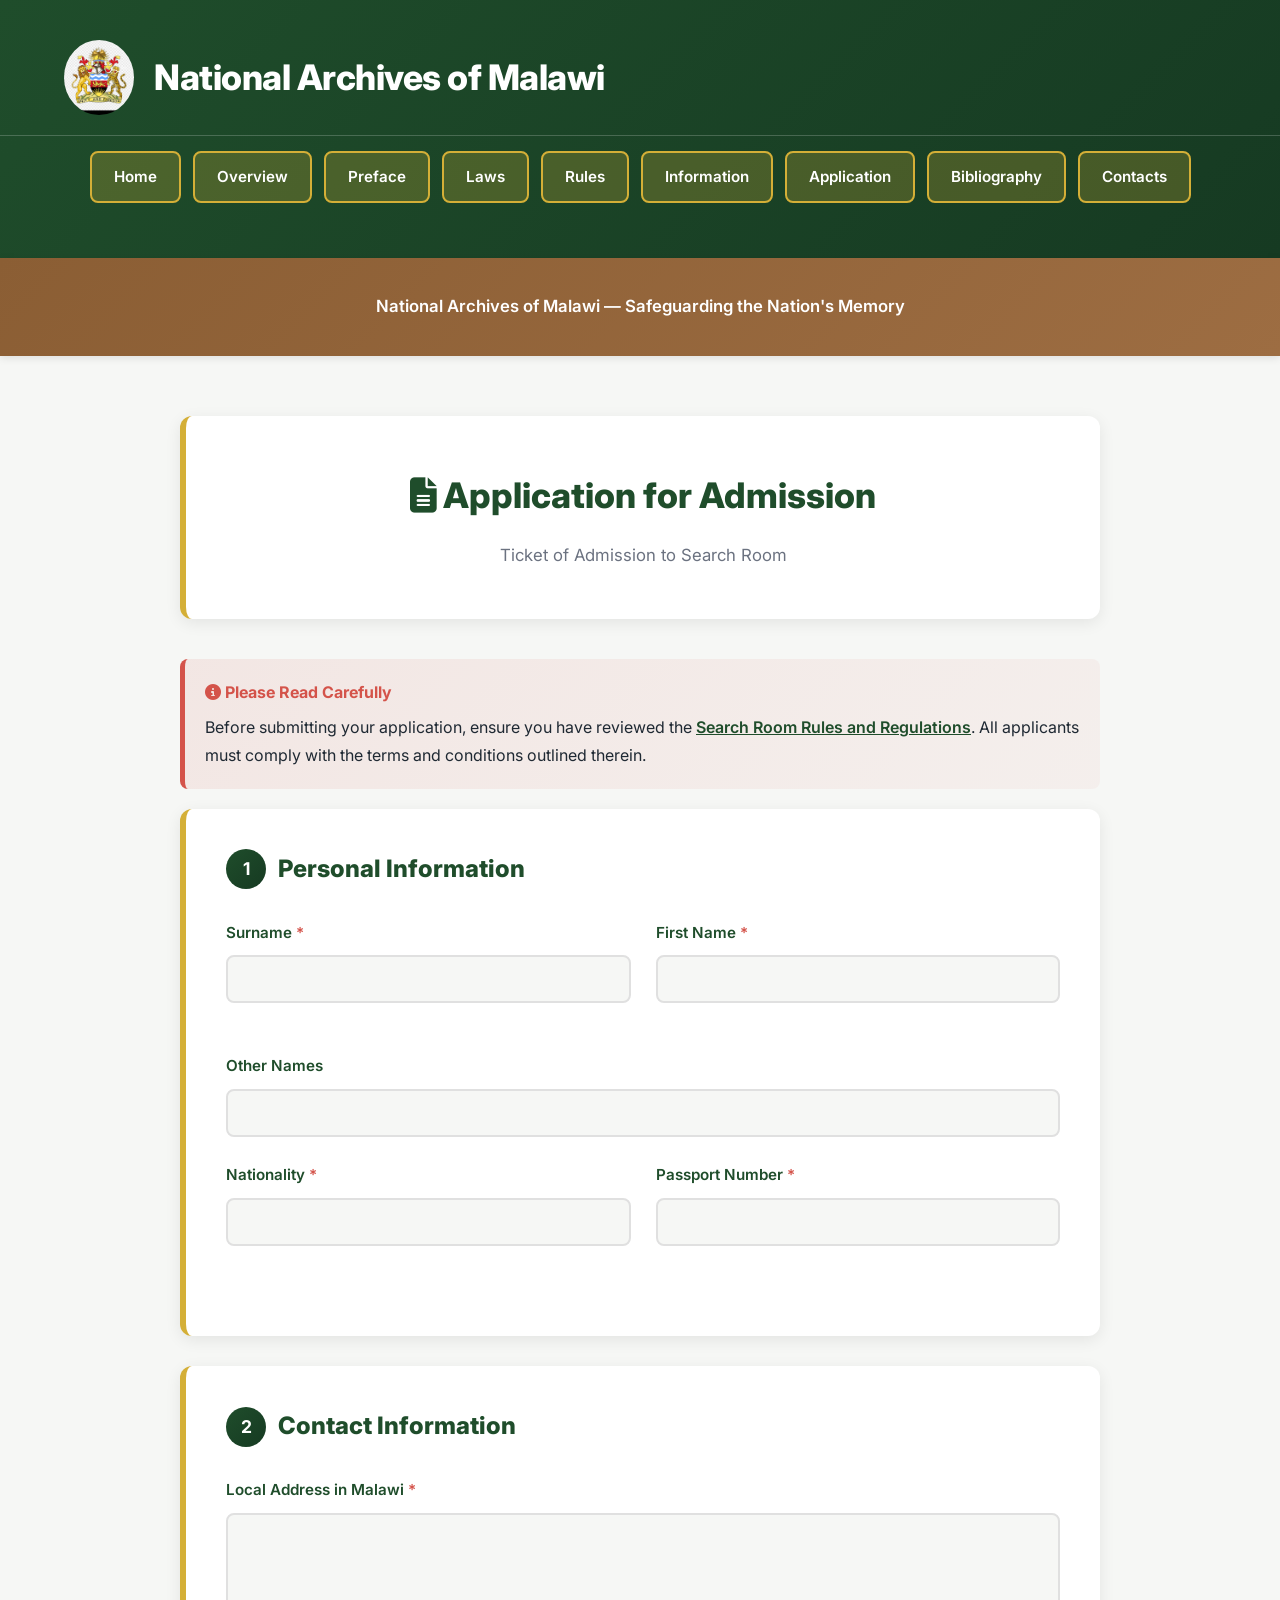
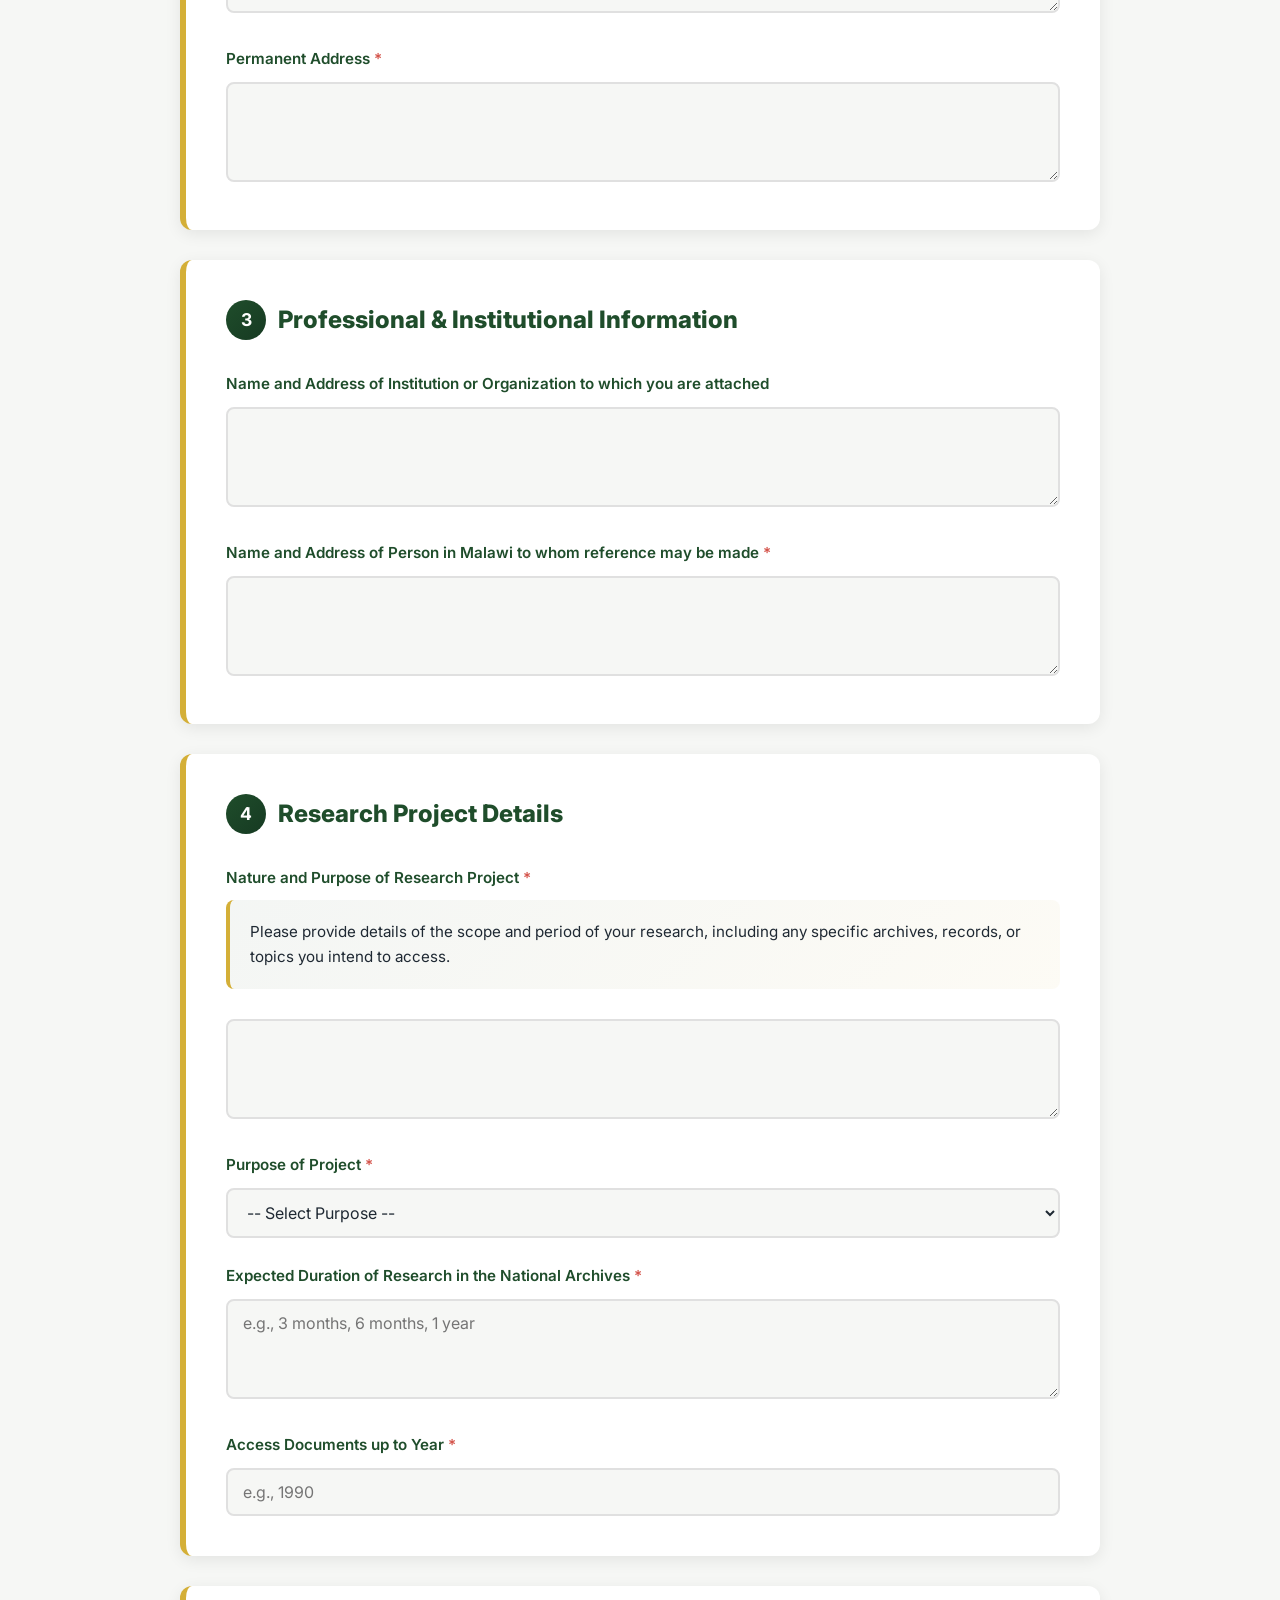
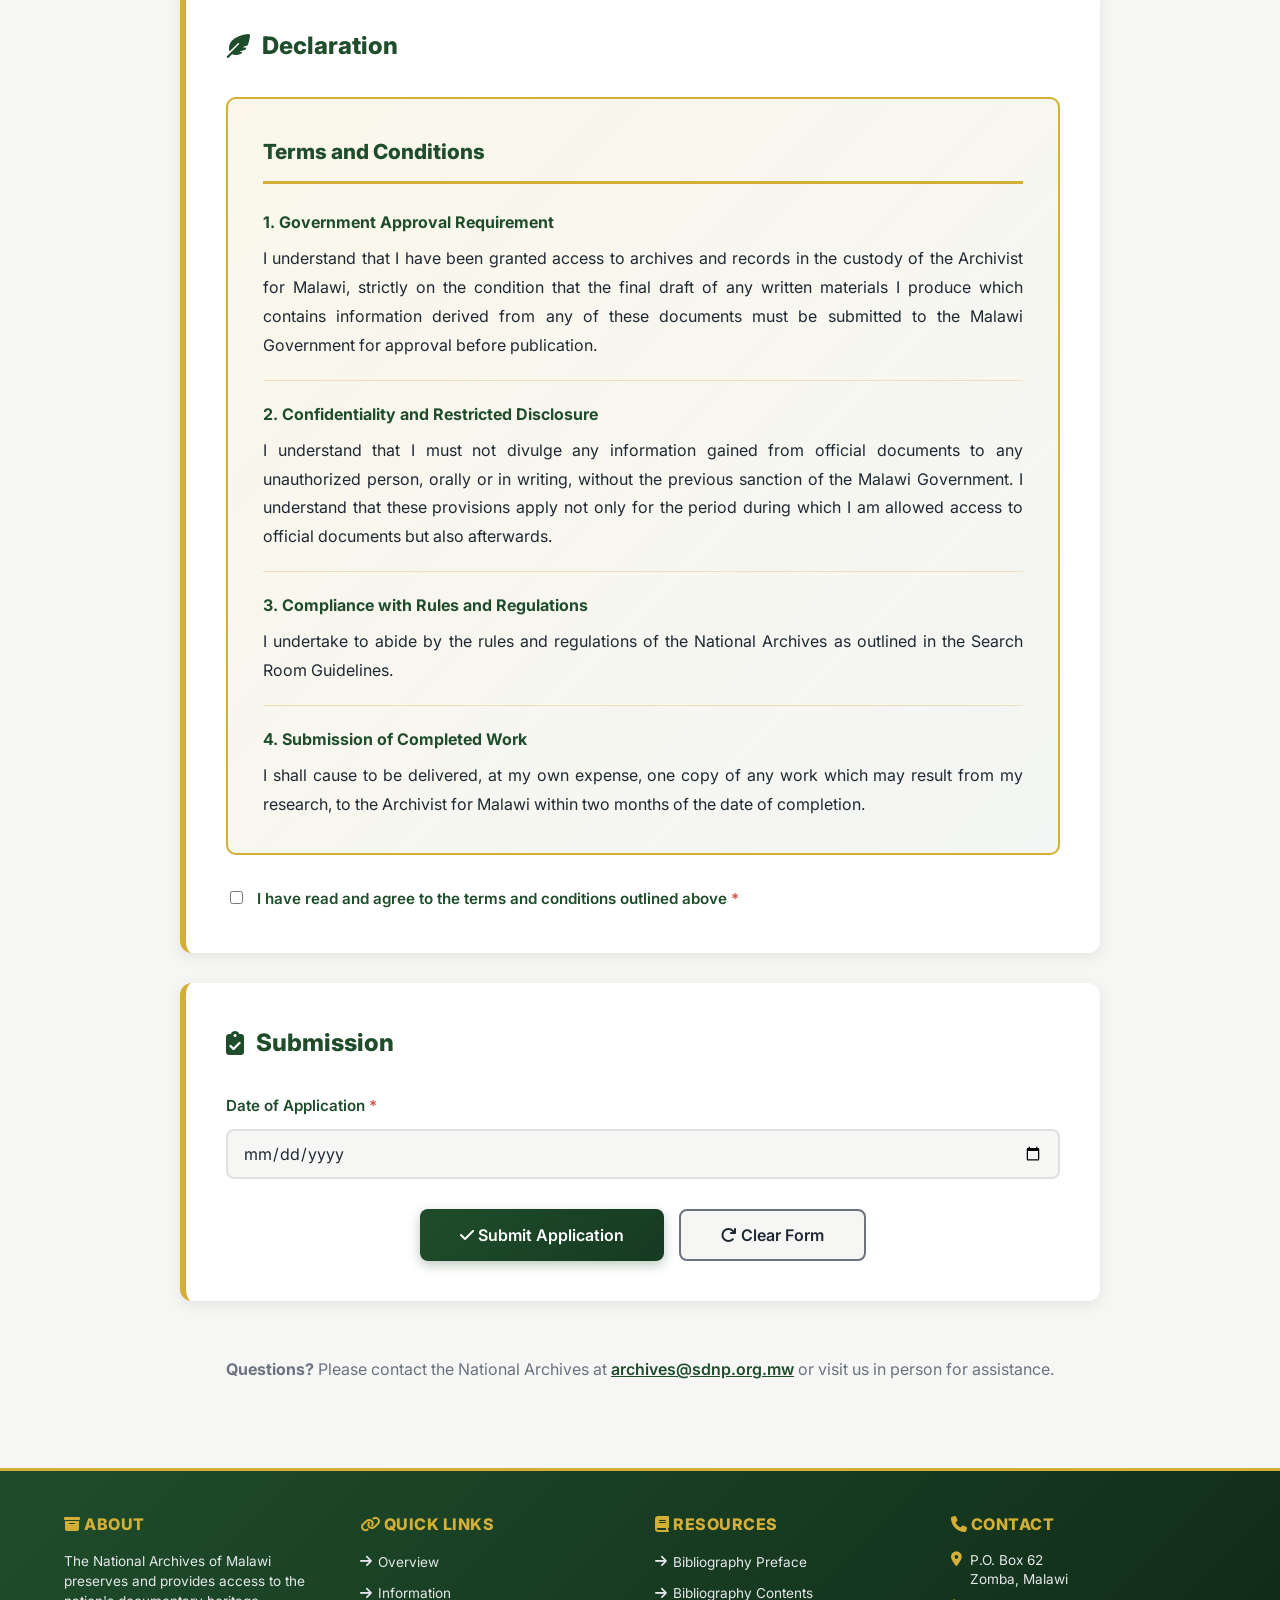
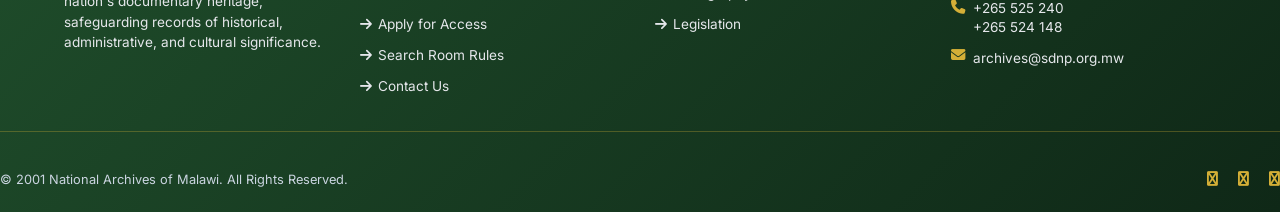
==== application.html @ b971d66d "Initial commit: National Archives redesigned website" ====
<!DOCTYPE html>
<html lang="en">
<head>
  <meta charset="UTF-8" />
  <meta name="viewport" content="width=device-width, initial-scale=1.0" />
  <title>Application for Admission - National Archives of Malawi</title>

  <!-- Google Font -->
  <link href="https://fonts.googleapis.com/css2?family=Inter:wght@300;400;500;600;700;800&display=swap" rel="stylesheet">

  <!-- Icons -->
  <link href="https://cdnjs.cloudflare.com/ajax/libs/font-awesome/6.5.1/css/all.min.css" rel="stylesheet">

  <!-- Global CSS -->
  <link rel="stylesheet" href="archives-styles.css">
  <style>
    /* Application Form Styles */
    .application-container {
      max-width:1000px;
      margin:60px auto;
      padding:0 40px;
    }

    .form-header {
      background:var(--white);
      padding:50px;
      margin-bottom:40px;
      border-radius:12px;
      box-shadow:0 4px 16px rgba(0,0,0,0.08);
      border-left:6px solid var(--accent);
      text-align:center;
    }

    .form-header h2 {
      color:var(--primary);
      font-size:2.2rem;
      margin:0 0 15px 0;
      font-weight:800;
    }

    .form-header p {
      color:var(--muted);
      font-size:1.05rem;
      margin:0;
    }

    .form-section {
      background:var(--white);
      padding:40px;
      margin-bottom:30px;
      border-radius:12px;
      box-shadow:0 4px 16px rgba(0,0,0,0.08);
      border-left:6px solid var(--accent);
    }

    .form-section h3 {
      color:var(--primary);
      font-size:1.5rem;
      margin-top:0;
      margin-bottom:30px;
      font-weight:800;
      display:flex;
      align-items:center;
      gap:12px;
    }

    .form-group {
      margin-bottom:25px;
    }

    .form-group:last-child {
      margin-bottom:0;
    }

    .form-row {
      display:grid;
      grid-template-columns:1fr 1fr;
      gap:25px;
      margin-bottom:25px;
    }

    .form-row.full {
      grid-template-columns:1fr;
    }

    label {
      display:block;
      color:var(--primary);
      font-weight:600;
      margin-bottom:10px;
      font-size:0.95rem;
    }

    input[type="text"],
    input[type="email"],
    input[type="date"],
    textarea,
    select {
      width:100%;
      padding:12px 15px;
      border:2px solid #e0e0e0;
      border-radius:8px;
      font-family:inherit;
      font-size:1rem;
      color:var(--dark);
      background:var(--light);
      transition:all 0.3s ease;
      box-sizing:border-box;
    }

    input[type="text"]:focus,
    input[type="email"]:focus,
    input[type="date"]:focus,
    textarea:focus,
    select:focus {
      outline:none;
      border-color:var(--accent);
      background:var(--white);
      box-shadow:0 0 0 3px rgba(212,175,55,0.1);
    }

    textarea {
      resize:vertical;
      min-height:100px;
    }

    .form-instructions {
      background:linear-gradient(135deg,rgba(31,77,43,0.05),rgba(212,175,55,0.05));
      padding:20px;
      border-left:4px solid var(--accent);
      border-radius:8px;
      color:var(--dark);
      font-size:0.95rem;
      line-height:1.6;
      margin-bottom:30px;
    }

    .section-number {
      display:inline-flex;
      align-items:center;
      justify-content:center;
      background:linear-gradient(135deg,var(--primary),#163a22);
      color:var(--white);
      width:40px;
      height:40px;
      border-radius:50%;
      font-weight:700;
      font-size:1.1rem;
      flex-shrink:0;
    }

    .section-title-wrapper {
      display:flex;
      align-items:center;
      gap:15px;
    }

    .declaration-section {
      background:linear-gradient(135deg,rgba(212,175,55,0.1),rgba(31,77,43,0.05));
      border:2px solid var(--accent);
      padding:35px;
      border-radius:10px;
      margin:30px 0;
    }

    .declaration-section h4 {
      color:var(--primary);
      font-size:1.3rem;
      margin-top:0;
      margin-bottom:25px;
      font-weight:800;
      border-bottom:3px solid var(--accent);
      padding-bottom:12px;
    }

    .declaration-item {
      margin-bottom:20px;
      padding-bottom:20px;
      border-bottom:1px solid rgba(212,175,55,0.3);
    }

    .declaration-item:last-child {
      margin-bottom:0;
      padding-bottom:0;
      border-bottom:none;
    }

    .declaration-item strong {
      color:var(--primary);
      display:block;
      margin-bottom:8px;
    }

    .declaration-item p {
      color:var(--dark);
      line-height:1.8;
      margin:0;
      text-align:justify;
    }

    .form-buttons {
      display:flex;
      gap:15px;
      justify-content:center;
      margin-top:30px;
    }

    button[type="submit"],
    button[type="reset"] {
      padding:14px 40px;
      font-size:1rem;
      font-weight:600;
      border:none;
      border-radius:8px;
      cursor:pointer;
      transition:all 0.3s ease;
      font-family:inherit;
    }

    button[type="submit"] {
      background:linear-gradient(135deg,var(--primary),#163a22);
      color:var(--white);
      box-shadow:0 4px 12px rgba(31,77,43,0.3);
    }

    button[type="submit"]:hover {
      transform:translateY(-2px);
      box-shadow:0 6px 20px rgba(31,77,43,0.4);
    }

    button[type="submit"]:active {
      transform:translateY(0);
    }

    button[type="reset"] {
      background:var(--light);
      color:var(--dark);
      border:2px solid var(--muted);
    }

    button[type="reset"]:hover {
      background:var(--white);
      border-color:var(--accent);
      color:var(--accent);
    }

    .required {
      color:#d4534a;
      font-weight:600;
    }

    .notice-box {
      background:linear-gradient(135deg,rgba(212,85,74,0.1),rgba(212,85,74,0.05));
      border-left:5px solid #d4534a;
      padding:20px;
      border-radius:8px;
      margin:20px 0;
      color:var(--dark);
    }

    .notice-box strong {
      color:#d4534a;
      display:block;
      margin-bottom:8px;
    }

    @media(max-width:768px) {
      .application-container {
        padding:0 20px;
        margin:40px auto;
      }

      .form-section {
        padding:25px;
      }

      .form-header h2 {
        font-size:1.6rem;
      }

      .form-row {
        grid-template-columns:1fr;
        gap:15px;
      }

      .form-buttons {
        flex-direction:column;
      }

      button[type="submit"],
      button[type="reset"] {
        width:100%;
      }

      .declaration-section {
        padding:20px;
      }

      .declaration-item {
        padding-bottom:15px;
      }
    }
  </style>
</head>
<body>

<!-- Top Header -->
<header class="top-header">
  <div class="container header-content">
    <div class="branding">
      <img src="emblem.jpg" alt="Malawi Emblem">
      <div>
        <h1>National Archives of Malawi</h1>
      </div>
    </div>
  </div>
  <!-- Navigation -->
  <nav class="main-nav">
    <div class="container">
      <a href="index.html">Home</a>
      <a href="overview.html">Overview</a>
      <a href="biblio_preface.html">Preface</a>
      <a href="laws.html">Laws</a>
      <a href="search.html">Rules</a>
      <a href="information.html">Information</a>
      <a href="application.html">Application</a>
      <a href="biblio-contents.html">Bibliography</a>
      <a href="staff.html">Contacts</a>
    </div>
  </nav>
</header>

<!-- Announcement Banner -->
<section class="announcement">
  <div class="container">
    <p>National Archives of Malawi — Safeguarding the Nation's Memory</p>
  </div>
</section>

<!-- Application Form Container -->
<div class="application-container">

  <!-- Form Header -->
  <section class="form-header">
    <h2><i class="fas fa-file-alt"></i> Application for Admission</h2>
    <p>Ticket of Admission to Search Room</p>
  </section>

  <div class="notice-box">
    <strong><i class="fas fa-info-circle"></i> Please Read Carefully</strong>
    Before submitting your application, ensure you have reviewed the <a href="search.html" style="color:var(--primary); font-weight:600;">Search Room Rules and Regulations</a>. All applicants must comply with the terms and conditions outlined therein.
  </div>

  <!-- Main Application Form -->
  <form method="POST" action="--WEBBOT-SELF--">

    <!-- Personal Information Section -->
    <section class="form-section">
      <h3>
        <div class="section-number">1</div>
        Personal Information
      </h3>

      <div class="form-row">
        <div class="form-group">
          <label for="surname">Surname <span class="required">*</span></label>
          <input type="text" id="surname" name="surname" required>
        </div>
        <div class="form-group">
          <label for="firstname">First Name <span class="required">*</span></label>
          <input type="text" id="firstname" name="firstname" required>
        </div>
      </div>

      <div class="form-group">
        <label for="othernames">Other Names</label>
        <input type="text" id="othernames" name="othernames">
      </div>

      <div class="form-row">
        <div class="form-group">
          <label for="nationality">Nationality <span class="required">*</span></label>
          <input type="text" id="nationality" name="nationality" required>
        </div>
        <div class="form-group">
          <label for="passport">Passport Number <span class="required">*</span></label>
          <input type="text" id="passport" name="passport" required>
        </div>
      </div>
    </section>

    <!-- Contact Information Section -->
    <section class="form-section">
      <h3>
        <div class="section-number">2</div>
        Contact Information
      </h3>

      <div class="form-group">
        <label for="localaddr">Local Address in Malawi <span class="required">*</span></label>
        <textarea id="localaddr" name="localaddr" required></textarea>
      </div>

      <div class="form-group">
        <label for="permanentaddr">Permanent Address <span class="required">*</span></label>
        <textarea id="permanentaddr" name="permanentaddr" required></textarea>
      </div>
    </section>

    <!-- Professional Information Section -->
    <section class="form-section">
      <h3>
        <div class="section-number">3</div>
        Professional & Institutional Information
      </h3>

      <div class="form-group">
        <label for="institution">Name and Address of Institution or Organization to which you are attached</label>
        <textarea id="institution" name="institution"></textarea>
      </div>

      <div class="form-group">
        <label for="reference">Name and Address of Person in Malawi to whom reference may be made <span class="required">*</span></label>
        <textarea id="reference" name="reference" required></textarea>
      </div>
    </section>

    <!-- Research Information Section -->
    <section class="form-section">
      <h3>
        <div class="section-number">4</div>
        Research Project Details
      </h3>

      <div class="form-group">
        <label for="researchnature">Nature and Purpose of Research Project <span class="required">*</span></label>
        <div class="form-instructions">
          Please provide details of the scope and period of your research, including any specific archives, records, or topics you intend to access.
        </div>
        <textarea id="researchnature" name="researchnature" required></textarea>
      </div>

      <div class="form-group">
        <label for="projectpurpose">Purpose of Project <span class="required">*</span></label>
        <select id="projectpurpose" name="projectpurpose" required>
          <option value="">-- Select Purpose --</option>
          <option value="ma">Master's Thesis (M.A.)</option>
          <option value="phd">Doctoral Thesis (Ph.D.)</option>
          <option value="book">Book</option>
          <option value="article">Article</option>
          <option value="research">Academic Research</option>
          <option value="other">Other</option>
        </select>
      </div>

      <div class="form-group">
        <label for="duration">Expected Duration of Research in the National Archives <span class="required">*</span></label>
        <textarea id="duration" name="duration" placeholder="e.g., 3 months, 6 months, 1 year" required></textarea>
      </div>

      <div class="form-group">
        <label for="expiredate">Access Documents up to Year <span class="required">*</span></label>
        <input type="text" id="expiredate" name="expiredate" placeholder="e.g., 1990" required>
      </div>
    </section>

    <!-- Declaration Section -->
    <section class="form-section">
      <h3><i class="fas fa-feather-alt"></i> Declaration</h3>

      <div class="declaration-section">
        <h4>Terms and Conditions</h4>

        <div class="declaration-item">
          <strong>1. Government Approval Requirement</strong>
          <p>I understand that I have been granted access to archives and records in the custody of the Archivist for Malawi, strictly on the condition that the final draft of any written materials I produce which contains information derived from any of these documents must be submitted to the Malawi Government for approval before publication.</p>
        </div>

        <div class="declaration-item">
          <strong>2. Confidentiality and Restricted Disclosure</strong>
          <p>I understand that I must not divulge any information gained from official documents to any unauthorized person, orally or in writing, without the previous sanction of the Malawi Government. I understand that these provisions apply not only for the period during which I am allowed access to official documents but also afterwards.</p>
        </div>

        <div class="declaration-item">
          <strong>3. Compliance with Rules and Regulations</strong>
          <p>I undertake to abide by the rules and regulations of the National Archives as outlined in the Search Room Guidelines.</p>
        </div>

        <div class="declaration-item">
          <strong>4. Submission of Completed Work</strong>
          <p>I shall cause to be delivered, at my own expense, one copy of any work which may result from my research, to the Archivist for Malawi within two months of the date of completion.</p>
        </div>
      </div>

      <div class="form-group" style="margin-top:30px;">
        <input type="checkbox" id="agree" name="agree" required style="width:auto; margin-right:10px;">
        <label for="agree" style="display:inline; margin:0;">I have read and agree to the terms and conditions outlined above <span class="required">*</span></label>
      </div>
    </section>

    <!-- Submission Section -->
    <section class="form-section">
      <h3><i class="fas fa-clipboard-check"></i> Submission</h3>

      <div class="form-group">
        <label for="date">Date of Application <span class="required">*</span></label>
        <input type="date" id="date" name="date" required>
      </div>

      <div class="form-buttons">
        <button type="submit"><i class="fas fa-check"></i> Submit Application</button>
        <button type="reset"><i class="fas fa-redo"></i> Clear Form</button>
      </div>
    </section>

  </form>

  <!-- Help Text -->
  <div style="background:var(--light); padding:25px; border-radius:10px; margin:30px 0; text-align:center;">
    <p style="color:var(--muted); margin:0;">
      <strong>Questions?</strong> Please contact the National Archives at <a href="mailto:archives@sdnp.org.mw" style="color:var(--primary); font-weight:600;">archives@sdnp.org.mw</a> or visit us in person for assistance.
    </p>
  </div>

</div>

<!-- Footer -->
<footer class="footer">
  <div class="container">
    <div class="footer-section">
      <h3><i class="fas fa-archive"></i> About</h3>
      <p style="color:#e5e7eb; font-size:0.95rem; line-height:1.7;">The National Archives of Malawi preserves and provides access to the nation's documentary heritage, safeguarding records of historical, administrative, and cultural significance.</p>
    </div>

    <div class="footer-section">
      <h3><i class="fas fa-link"></i> Quick Links</h3>
      <ul>
        <li><a href="overview.html"><i class="fas fa-arrow-right"></i> Overview</a></li>
        <li><a href="information.html"><i class="fas fa-arrow-right"></i> Information</a></li>
        <li><a href="application.html"><i class="fas fa-arrow-right"></i> Apply for Access</a></li>
        <li><a href="search.html"><i class="fas fa-arrow-right"></i> Search Room Rules</a></li>
        <li><a href="staff.html"><i class="fas fa-arrow-right"></i> Contact Us</a></li>
      </ul>
    </div>

    <div class="footer-section">
      <h3><i class="fas fa-book"></i> Resources</h3>
      <ul>
        <li><a href="biblio_preface.html"><i class="fas fa-arrow-right"></i> Bibliography Preface</a></li>
        <li><a href="biblio-contents.html"><i class="fas fa-arrow-right"></i> Bibliography Contents</a></li>
        <li><a href="laws.html"><i class="fas fa-arrow-right"></i> Legislation</a></li>
      </ul>
    </div>

    <div class="footer-section">
      <h3><i class="fas fa-phone"></i> Contact</h3>
      <div class="footer-contact-item">
        <i class="fas fa-map-marker-alt"></i>
        <span>P.O. Box 62<br>Zomba, Malawi</span>
      </div>
      <div class="footer-contact-item">
        <i class="fas fa-phone"></i>
        <span>+265 525 240<br>+265 524 148</span>
      </div>
      <div class="footer-contact-item">
        <i class="fas fa-envelope"></i>
        <a href="mailto:archives@sdnp.org.mw">archives@sdnp.org.mw</a>
      </div>
    </div>
  </div>

  <div class="footer-divider"></div>

  <div class="footer-bottom">
    <p style="margin:0;">© 2001 National Archives of Malawi. All Rights Reserved.</p>
    <div style="display:flex; gap:20px;">
      <a href="#"><i class="fas fa-facebook"></i></a>
      <a href="#"><i class="fas fa-twitter"></i></a>
      <a href="#"><i class="fas fa-linkedin"></i></a>
    </div>
  </div>
</footer>

</body>
</html>
---- archives-styles.css ----
/* =====================================================
   NATIONAL ARCHIVES OF MALAWI – GLOBAL STYLESHEET
   Design-only redesign (no content removed)
===================================================== */

:root{
  --primary:#1f4d2b;      /* Heritage green */
  --secondary:#8b5e34;    /* Archival brown */
  --accent:#d4af37;       /* Gold accent */
  --light:#f6f7f5;
  --dark:#1f2933;
  --muted:#6b7280;
  --white:#ffffff;
}

*{
  box-sizing:border-box;
}

body{
  margin:0;
  font-family:'Inter',sans-serif;
  color:var(--dark);
  background:var(--light);
  line-height:1.7;
}

.container{
  width:90%;
  max-width:1200px;
  margin:auto;
}

/* ================= HEADER ================= */
.top-header{
  background:linear-gradient(135deg,var(--primary),#163a22);
  color:var(--white);
  padding:40px 0;
  box-shadow:0 4px 12px rgba(0,0,0,0.15);
}

.header-content{
  display:flex;
  justify-content:space-between;
  align-items:flex-start;
  gap:40px;
}

.branding{
  display:flex;
  align-items:center;
  gap:20px;
}

.branding img{
  width:70px;
  border-radius:50%;
}

.branding h1{
  margin:0;
  font-size:2.2rem;
  font-weight:800;
  letter-spacing:-0.5px;
}

.branding p{
  margin:5px 0 0;
  color:#e5e7eb;
}

.contact-box{
  background:var(--white);
  color:var(--dark);
  padding:30px;
  border-radius:16px;
  box-shadow:0 20px 40px rgba(0,0,0,0.12);
  max-width:360px;
  border-left:5px solid var(--accent);
}

.contact-box h3{
  margin-top:0;
  color:var(--primary);
}

.contact-box a{
  color:var(--primary);
  text-decoration:none;
}

.contact-person{
  margin-top:15px;
  font-size:0.95rem;
}

/* ================= NAVIGATION ================= */
.main-nav{
  background:transparent;
  box-shadow:none;
  border-top:1px solid rgba(255,255,255,0.2);
  margin-top:20px;
  padding:15px 0;
}

.main-nav .container{
  display:flex;
  flex-wrap:wrap;
  justify-content:center;
  gap:12px;
}

.main-nav a{
  padding:11px 22px;
  text-decoration:none;
  color:var(--white);
  font-weight:600;
  font-size:0.95rem;
  background:rgba(212,175,55,0.25);
  border:2px solid var(--accent);
  border-radius:8px;
  transition:all 0.3s ease;
  display:inline-block;
}

.main-nav a:hover{
  background:var(--accent);
  color:var(--primary);
  transform:translateY(-2px);
  box-shadow:0 6px 16px rgba(212,175,55,0.3);
}

/* ================= ANNOUNCEMENT ================= */
.announcement{
  background:linear-gradient(135deg,var(--secondary),#9d6d42);
  color:var(--white);
  text-align:center;
  padding:18px 0;
  font-weight:600;
  font-size:1.05rem;
  box-shadow:0 2px 8px rgba(0,0,0,0.1);
}

/* ================= CONTENT ================= */
.welcome{
  background:var(--white);
  padding:20px 0;
  text-align:center;
}

.welcome h2{
  color:var(--primary);
  font-size:2.4rem;
  margin-bottom:25px;
  font-weight:800;
}

.welcome p{
  max-width:850px;
  margin:auto;
  color:var(--muted);
  font-size:1.1rem;
  line-height:1.8;
}

/* ================= FOOTER ================= */
.footer{
  background:linear-gradient(135deg,var(--primary),#0f2817);
  color:var(--white);
  padding:40px 0 20px;
  border-top:3px solid var(--accent);
  margin-top:60px;
}

.footer .container{
  display:grid;
  grid-template-columns:repeat(auto-fit,minmax(200px,1fr));
  gap:30px;
  margin-bottom:25px;
}

.footer-section h3{
  color:var(--accent);
  font-size:1rem;
  font-weight:800;
  margin-top:0;
  margin-bottom:12px;
  text-transform:uppercase;
  letter-spacing:0.5px;
}

.footer-section ul{
  list-style:none;
  padding:0;
  margin:0;
}

.footer-section li{
  margin-bottom:8px;
}

.footer-section a{
  color:#e5e7eb;
  text-decoration:none;
  transition:color 0.3s ease;
  font-size:0.85rem;
  display:flex;
  align-items:center;
  gap:6px;
}

.footer-section a:hover{
  color:var(--accent);
}

.footer-section p{
  font-size:0.85rem !important;
  line-height:1.5 !important;
  margin:0 !important;
}

.footer-contact-item{
  margin-bottom:10px;
  display:flex;
  align-items:flex-start;
  gap:8px;
  font-size:0.85rem;
}

.footer-contact-item i{
  color:var(--accent);
  margin-top:1px;
  flex-shrink:0;
  font-size:0.9rem;
}

.footer-contact-item span{
  color:#e5e7eb;
  line-height:1.4;
}

.footer-divider{
  border-top:1px solid rgba(212,175,55,0.3);
  margin:20px 0;
}

.footer-bottom{
  display:flex;
  justify-content:space-between;
  align-items:center;
  flex-wrap:wrap;
  gap:15px;
  padding-top:15px;
  color:#cbd5e1;
  font-size:0.8rem;
}

.footer-bottom a{
  color:var(--accent);
  text-decoration:none;
  transition:color 0.3s ease;
  font-size:0.9rem;
}

.footer-bottom a:hover{
  color:var(--white);
}

.footer-bottom div{
  display:flex;
  gap:15px;
}

@media(max-width:768px){
  .footer{
    padding:30px 0 15px;
    margin-top:40px;
  }

  .footer .container{
    grid-template-columns:repeat(2,1fr);
    gap:20px;
    margin-bottom:15px;
  }

  .footer-section h3{
    font-size:0.9rem;
    margin-bottom:8px;
  }

  .footer-section a{
    font-size:0.8rem;
  }

  .footer-bottom{
    flex-direction:column;
    text-align:center;
    padding-top:10px;
  }

  .footer-bottom div{
    justify-content:center;
  }
}

/* ================= RESPONSIVE ================= */
@media(max-width:900px){
  .header-content{
    flex-direction:column;
  }

  .contact-box{
    max-width:100%;
  }
}
/* ================= HERO SECTION ================= */

.hero-section{
  display:flex;
  align-items:stretch;
  padding:40px;
}

.hero-archives{
  width:100%;
  height:500px;
  background:url("images-25.jpeg");
  background-size:cover;
  background-position:center;
  position:relative;
  display:flex;
  align-items:center;
  border-radius:10px;
}

.hero-overlay{
  position:absolute;
  inset:0;
  background:rgba(31,77,43,0.75); /* heritage green overlay */
  border-radius:10px;
}

.hero-content{
  position:relative;
  color:#ffffff;
  width:100%;
  padding:40px;
}

.hero-content h1{
  font-size:3.2rem;
  font-weight:800;
}

.hero-content p{
  font-size:3rem;
  font-weight:700;
  color:#ffffff;
  margin:0;
  line-height:1.3;
}
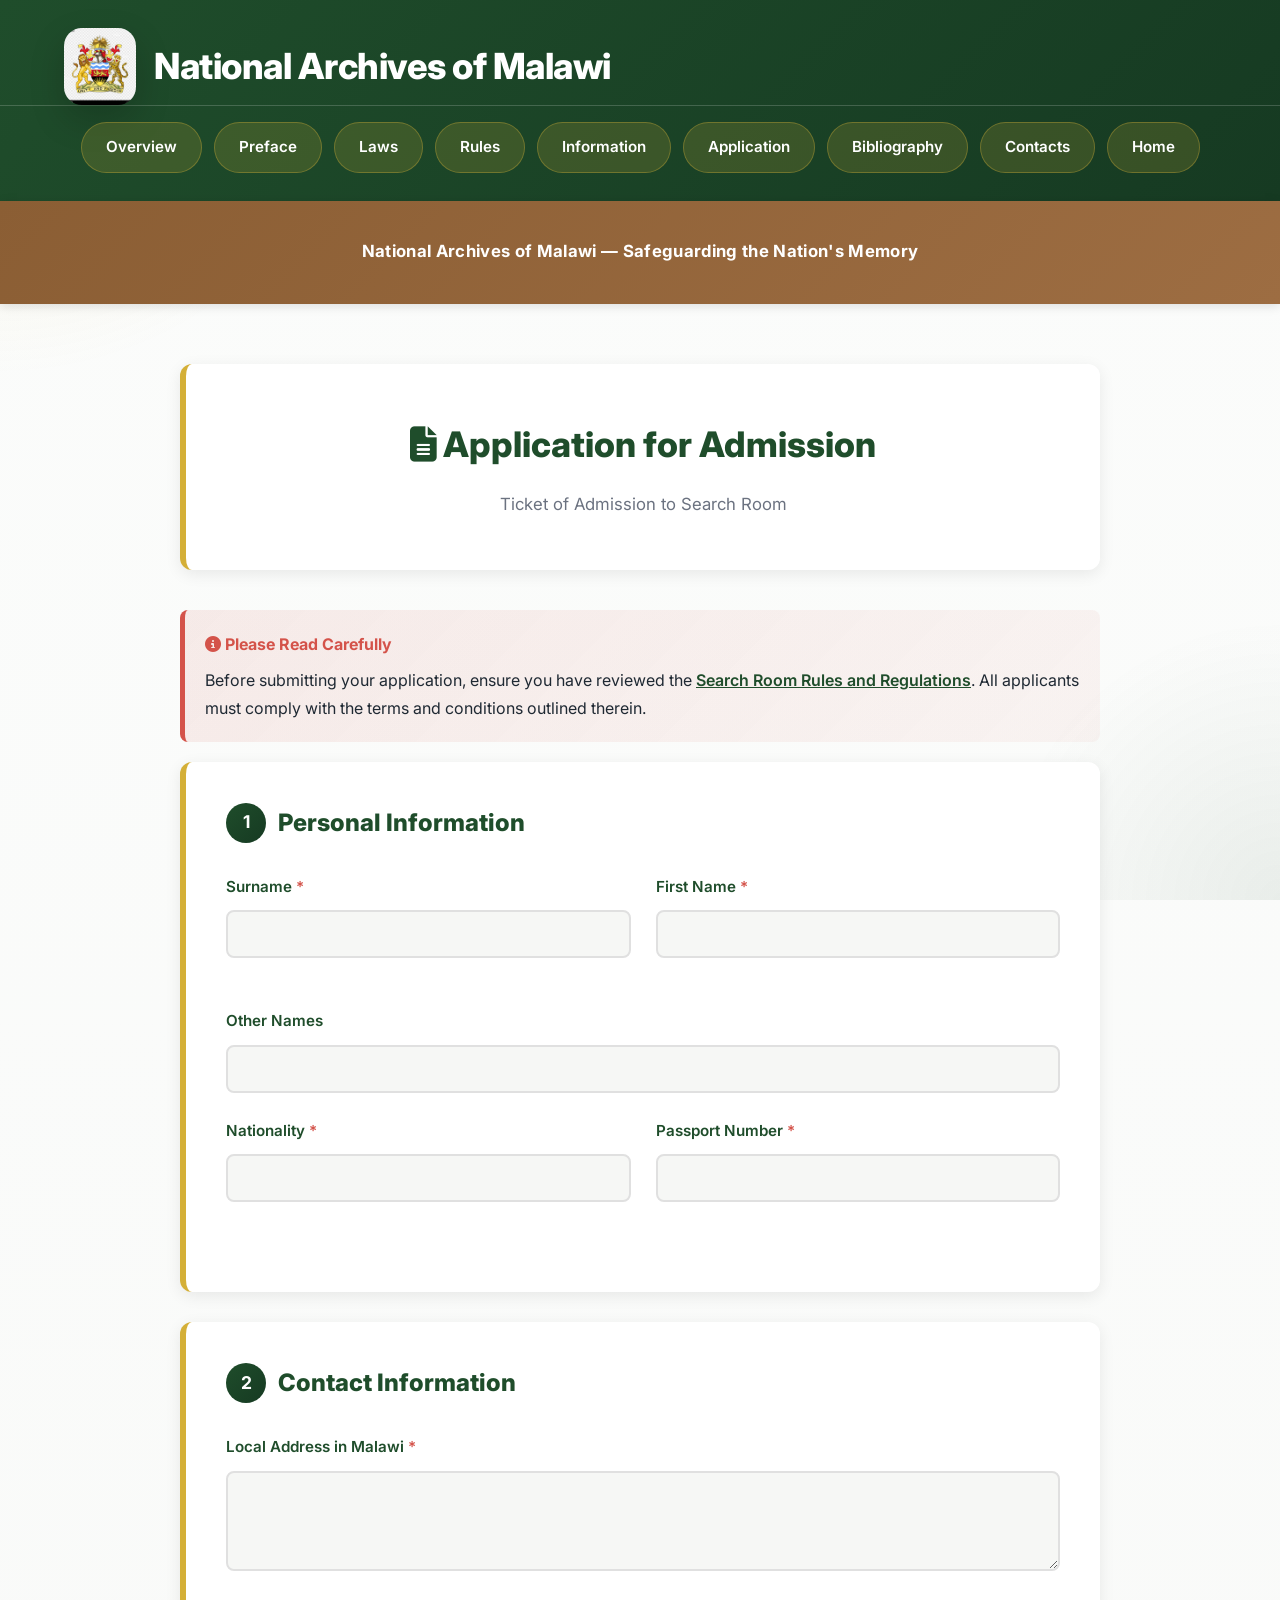
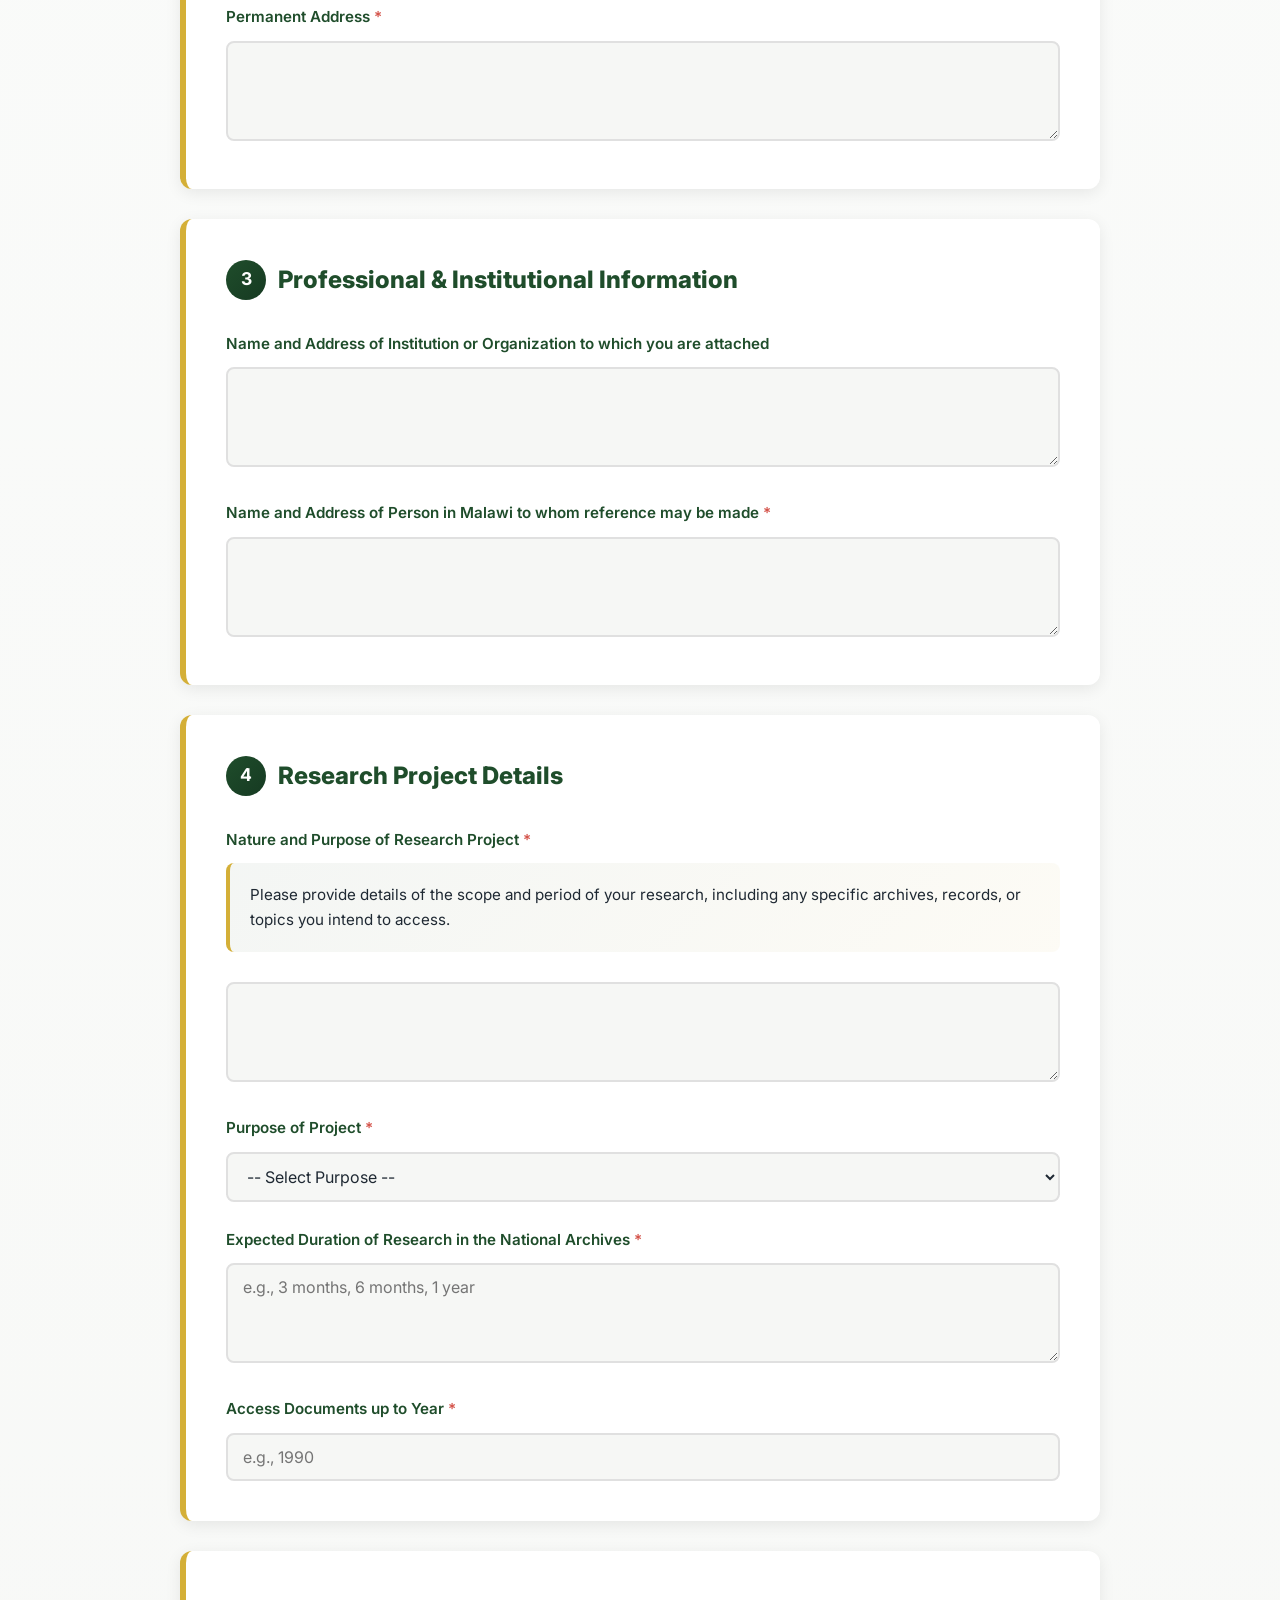
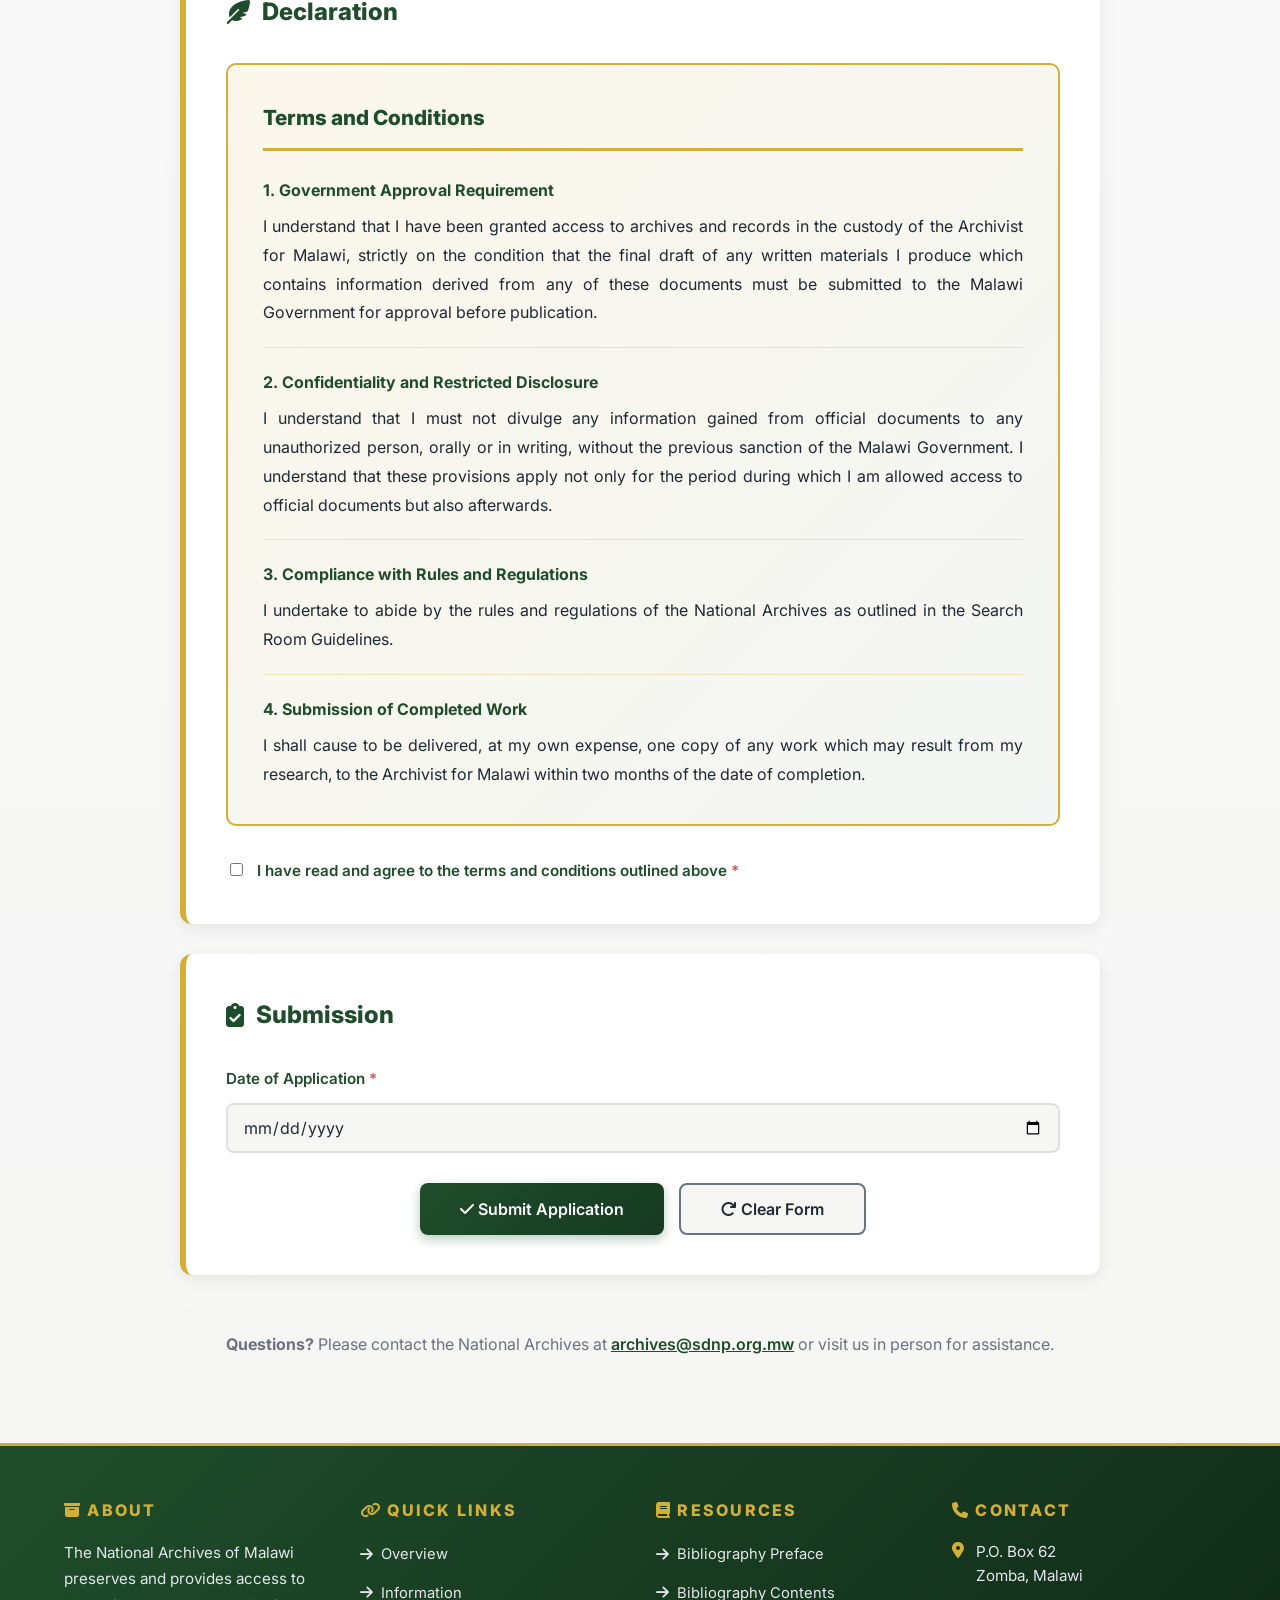
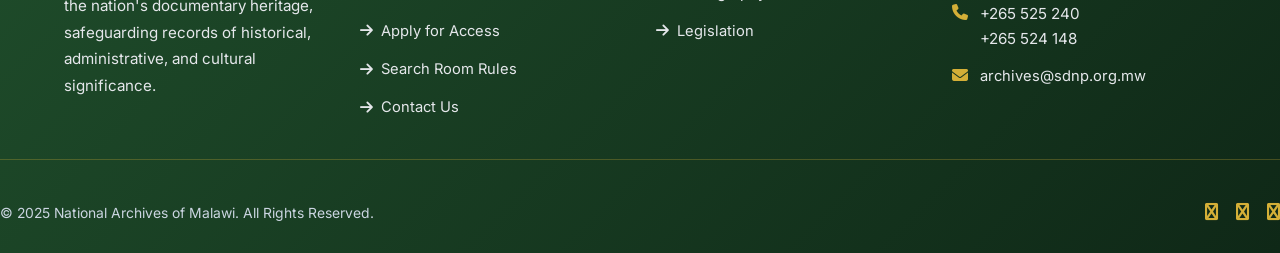
==== commit 56b511c8: "Initial site redesign: modernized homepage, unified navigation/footer, responsive cards" ====
--- a/application.html
+++ b/application.html
@@ -315,19 +315,21 @@
     </div>
   </div>
   <!-- Navigation -->
-  <nav class="main-nav">
-    <div class="container">
-      <a href="index.html">Home</a>
+  <nav class="main-nav" aria-label="Primary navigation">
+    <div class="container nav-list">
       <a href="overview.html">Overview</a>
       <a href="biblio_preface.html">Preface</a>
       <a href="laws.html">Laws</a>
-      <a href="search.html">Rules</a>
+      <a href="rules.html">Rules</a>
       <a href="information.html">Information</a>
       <a href="application.html">Application</a>
       <a href="biblio-contents.html">Bibliography</a>
       <a href="staff.html">Contacts</a>
+      <a href="index.html">Home</a>
     </div>
   </nav>
+<main>
+</header>
 </header>
 
 <!-- Announcement Banner -->
@@ -525,11 +527,12 @@
 </div>
 
 <!-- Footer -->
+</main>
 <footer class="footer">
-  <div class="container">
+  <div class="container footer-grid">
     <div class="footer-section">
       <h3><i class="fas fa-archive"></i> About</h3>
-      <p style="color:#e5e7eb; font-size:0.95rem; line-height:1.7;">The National Archives of Malawi preserves and provides access to the nation's documentary heritage, safeguarding records of historical, administrative, and cultural significance.</p>
+      <p>The National Archives of Malawi preserves and provides access to the nation's documentary heritage, safeguarding records of historical, administrative, and cultural significance.</p>
     </div>
 
     <div class="footer-section">
@@ -572,8 +575,8 @@
   <div class="footer-divider"></div>
 
   <div class="footer-bottom">
-    <p style="margin:0;">© 2001 National Archives of Malawi. All Rights Reserved.</p>
-    <div style="display:flex; gap:20px;">
+    <p>© 2025 National Archives of Malawi. All Rights Reserved.</p>
+    <div class="social-links">
       <a href="#"><i class="fas fa-facebook"></i></a>
       <a href="#"><i class="fas fa-twitter"></i></a>
       <a href="#"><i class="fas fa-linkedin"></i></a>
--- a/archives-styles.css
+++ b/archives-styles.css
@@ -17,93 +17,81 @@
   box-sizing:border-box;
 }
 
+html{
+  scroll-behavior:smooth;
+}
+
 body{
   margin:0;
   font-family:'Inter',sans-serif;
   color:var(--dark);
-  background:var(--light);
-  line-height:1.7;
+  background:linear-gradient(180deg, #fbfcfb 0%, var(--light) 100%);
+  line-height:1.75;
+}
+
+body::before{
+  content:'';
+  position:fixed;
+  inset:0;
+  background:radial-gradient(circle at top left, rgba(212,175,55,0.15), transparent 24%), radial-gradient(circle at bottom right, rgba(31,77,43,0.08), transparent 18%);
+  pointer-events:none;
+  z-index:-1;
 }
 
 .container{
   width:90%;
-  max-width:1200px;
-  margin:auto;
+  max-width:1180px;
+  margin:0 auto;
+}
+
+button,
+a{
+  font-family:inherit;
 }
 
 /* ================= HEADER ================= */
 .top-header{
   background:linear-gradient(135deg,var(--primary),#163a22);
   color:var(--white);
-  padding:40px 0;
-  box-shadow:0 4px 12px rgba(0,0,0,0.15);
+  padding:28px 0 18px;
+  box-shadow:0 6px 22px rgba(0,0,0,0.15);
 }
 
 .header-content{
   display:flex;
   justify-content:space-between;
-  align-items:flex-start;
-  gap:40px;
+  align-items:center;
+  gap:30px;
 }
 
 .branding{
   display:flex;
   align-items:center;
-  gap:20px;
+  gap:18px;
 }
 
 .branding img{
-  width:70px;
-  border-radius:50%;
+  width:72px;
+  min-width:72px;
+  border-radius:18px;
+  object-fit:cover;
+  box-shadow:0 14px 35px rgba(0,0,0,0.18);
 }
 
 .branding h1{
   margin:0;
-  font-size:2.2rem;
+  font-size:2.25rem;
   font-weight:800;
   letter-spacing:-0.5px;
 }
 
-.branding p{
-  margin:5px 0 0;
-  color:#e5e7eb;
-}
-
-.contact-box{
-  background:var(--white);
-  color:var(--dark);
-  padding:30px;
-  border-radius:16px;
-  box-shadow:0 20px 40px rgba(0,0,0,0.12);
-  max-width:360px;
-  border-left:5px solid var(--accent);
-}
-
-.contact-box h3{
-  margin-top:0;
-  color:var(--primary);
-}
-
-.contact-box a{
-  color:var(--primary);
-  text-decoration:none;
-}
-
-.contact-person{
-  margin-top:15px;
-  font-size:0.95rem;
-}
-
-/* ================= NAVIGATION ================= */
 .main-nav{
   background:transparent;
-  box-shadow:none;
-  border-top:1px solid rgba(255,255,255,0.2);
-  margin-top:20px;
-  padding:15px 0;
-}
-
-.main-nav .container{
+  border-top:1px solid rgba(255,255,255,0.18);
+  padding:16px 0 10px;
+}
+
+.nav-list{
   display:flex;
   flex-wrap:wrap;
   justify-content:center;
@@ -111,23 +99,23 @@
 }
 
 .main-nav a{
-  padding:11px 22px;
+  padding:11px 24px;
   text-decoration:none;
   color:var(--white);
   font-weight:600;
   font-size:0.95rem;
-  background:rgba(212,175,55,0.25);
-  border:2px solid var(--accent);
-  border-radius:8px;
-  transition:all 0.3s ease;
-  display:inline-block;
-}
-
-.main-nav a:hover{
+  background:rgba(212,175,55,0.18);
+  border:1px solid rgba(212,175,55,0.35);
+  border-radius:999px;
+  transition:all 0.28s ease;
+}
+
+.main-nav a:hover,
+.main-nav a:focus-visible{
   background:var(--accent);
   color:var(--primary);
-  transform:translateY(-2px);
-  box-shadow:0 6px 16px rgba(212,175,55,0.3);
+  transform:translateY(-1px);
+  box-shadow:0 8px 20px rgba(212,175,55,0.26);
 }
 
 /* ================= ANNOUNCEMENT ================= */
@@ -135,48 +123,126 @@
   background:linear-gradient(135deg,var(--secondary),#9d6d42);
   color:var(--white);
   text-align:center;
-  padding:18px 0;
-  font-weight:600;
+  padding:20px 0;
+  font-weight:700;
   font-size:1.05rem;
-  box-shadow:0 2px 8px rgba(0,0,0,0.1);
-}
-
-/* ================= CONTENT ================= */
-.welcome{
+  letter-spacing:0.02em;
+  box-shadow:0 2px 10px rgba(0,0,0,0.12);
+}
+
+/* ================= HERO SECTION ================= */
+.hero-section{
+  padding:42px 0 10px;
+}
+
+.hero-archives{
+  width:100%;
+  min-height:520px;
+  background:url("images-25.jpeg") center/cover no-repeat;
+  position:relative;
+  border-radius:28px;
+  display:flex;
+  align-items:center;
+  justify-content:center;
+  overflow:hidden;
+  box-shadow:0 24px 60px rgba(0,0,0,0.16);
+}
+
+.hero-overlay{
+  position:absolute;
+  inset:0;
+  background:linear-gradient(180deg, rgba(31,77,43,0.78) 0%, rgba(31,77,43,0.86) 100%);
+}
+
+.hero-content{
+  position:relative;
+  padding:48px 42px;
+  max-width:680px;
+  text-align:center;
+}
+
+.hero-content p{
+  margin:0;
+  color:var(--white);
+  font-size:clamp(2.4rem, 4vw, 3.2rem);
+  font-weight:800;
+  line-height:1.05;
+  letter-spacing:-0.04em;
+}
+
+/* ================= SECTION BLOCKS ================= */
+.section-block{
+  padding:48px 0;
+}
+
+.section-alt{
+  background:rgba(255,255,255,0.92);
+}
+
+.card-block{
+  display:flex;
+  justify-content:flex-start;
+  align-items:stretch;
+}
+
+.content-card{
   background:var(--white);
-  padding:20px 0;
-  text-align:center;
-}
-
-.welcome h2{
+  border-radius:24px;
+  padding:42px 36px;
+  width:100%;
+  max-width:none;
+  box-shadow:0 22px 48px rgba(31,77,43,0.08);
+  border:1px solid rgba(31,77,43,0.08);
+}
+
+.content-card h2{
   color:var(--primary);
   font-size:2.4rem;
-  margin-bottom:25px;
+  margin:0 0 22px;
   font-weight:800;
 }
 
-.welcome p{
-  max-width:850px;
-  margin:auto;
+.content-card p{
+  margin:0;
   color:var(--muted);
-  font-size:1.1rem;
-  line-height:1.8;
+  font-size:1.08rem;
+  line-height:1.9;
+}
+
+.rules-button{
+  display:inline-flex;
+  align-items:center;
+  justify-content:center;
+  margin-top:26px;
+  padding:14px 42px;
+  background:linear-gradient(135deg, var(--primary), #163a22);
+  color:var(--white);
+  text-decoration:none;
+  border-radius:999px;
+  font-weight:700;
+  transition:transform 0.25s ease, box-shadow 0.25s ease, background 0.25s ease;
+}
+
+.rules-button:hover,
+.rules-button:focus-visible{
+  transform:translateY(-2px);
+  box-shadow:0 14px 32px rgba(31,77,43,0.24);
 }
 
 /* ================= FOOTER ================= */
 .footer{
   background:linear-gradient(135deg,var(--primary),#0f2817);
   color:var(--white);
-  padding:40px 0 20px;
+  padding:50px 0 26px;
   border-top:3px solid var(--accent);
-  margin-top:60px;
-}
-
-.footer .container{
+  margin-top:40px;
+}
+
+.footer-grid{
   display:grid;
-  grid-template-columns:repeat(auto-fit,minmax(200px,1fr));
-  gap:30px;
-  margin-bottom:25px;
+  grid-template-columns:repeat(auto-fit,minmax(220px,1fr));
+  gap:32px;
+  margin-bottom:28px;
 }
 
 .footer-section h3{
@@ -184,9 +250,16 @@
   font-size:1rem;
   font-weight:800;
   margin-top:0;
-  margin-bottom:12px;
+  margin-bottom:16px;
   text-transform:uppercase;
-  letter-spacing:0.5px;
+  letter-spacing:0.14em;
+}
+
+.footer-section p{
+  font-size:0.95rem;
+  line-height:1.75;
+  margin:0;
+  color:#e5e7eb;
 }
 
 .footer-section ul{
@@ -196,52 +269,51 @@
 }
 
 .footer-section li{
-  margin-bottom:8px;
+  margin-bottom:10px;
 }
 
 .footer-section a{
   color:#e5e7eb;
   text-decoration:none;
   transition:color 0.3s ease;
-  font-size:0.85rem;
-  display:flex;
-  align-items:center;
-  gap:6px;
+  font-size:0.92rem;
+  display:inline-flex;
+  align-items:center;
+  gap:8px;
 }
 
 .footer-section a:hover{
   color:var(--accent);
 }
 
-.footer-section p{
-  font-size:0.85rem !important;
-  line-height:1.5 !important;
-  margin:0 !important;
-}
-
 .footer-contact-item{
-  margin-bottom:10px;
+  margin-bottom:14px;
   display:flex;
   align-items:flex-start;
-  gap:8px;
-  font-size:0.85rem;
+  gap:12px;
+  font-size:0.95rem;
 }
 
 .footer-contact-item i{
   color:var(--accent);
-  margin-top:1px;
+  margin-top:2px;
   flex-shrink:0;
-  font-size:0.9rem;
-}
-
-.footer-contact-item span{
+  font-size:1rem;
+}
+
+.footer-contact-item span,
+.footer-contact-item a{
   color:#e5e7eb;
-  line-height:1.4;
+  line-height:1.6;
+}
+
+.footer-contact-item a{
+  text-decoration:none;
 }
 
 .footer-divider{
-  border-top:1px solid rgba(212,175,55,0.3);
-  margin:20px 0;
+  border-top:1px solid rgba(212,175,55,0.28);
+  margin:24px 0;
 }
 
 .footer-bottom{
@@ -249,114 +321,91 @@
   justify-content:space-between;
   align-items:center;
   flex-wrap:wrap;
-  gap:15px;
-  padding-top:15px;
+  gap:14px;
+  padding-top:14px;
   color:#cbd5e1;
-  font-size:0.8rem;
-}
-
-.footer-bottom a{
+  font-size:0.87rem;
+}
+
+.footer-bottom p{
+  margin:0;
+}
+
+.social-links{
+  display:flex;
+  gap:18px;
+}
+
+.social-links a{
   color:var(--accent);
   text-decoration:none;
-  transition:color 0.3s ease;
-  font-size:0.9rem;
-}
-
-.footer-bottom a:hover{
-  color:var(--white);
-}
-
-.footer-bottom div{
-  display:flex;
-  gap:15px;
+  font-size:1.05rem;
+  transition:color 0.3s ease, transform 0.3s ease;
+}
+
+.social-links a:hover{
+  color:var(--white);
+  transform:translateY(-2px);
+}
+
+@media(max-width:1024px){
+  .hero-archives{
+    min-height:420px;
+  }
+
+  .hero-content{
+    padding:38px 32px;
+  }
 }
 
 @media(max-width:768px){
-  .footer{
-    padding:30px 0 15px;
-    margin-top:40px;
-  }
-
-  .footer .container{
-    grid-template-columns:repeat(2,1fr);
-    gap:20px;
-    margin-bottom:15px;
-  }
-
-  .footer-section h3{
-    font-size:0.9rem;
-    margin-bottom:8px;
-  }
-
-  .footer-section a{
-    font-size:0.8rem;
+  .top-header{
+    padding:24px 0 14px;
+  }
+
+  .header-content{
+    flex-direction:column;
+    align-items:flex-start;
+  }
+
+  .nav-list{
+    justify-content:center;
+  }
+
+  .hero-section{
+    padding:32px 0 10px;
+  }
+
+  .content-card{
+    padding:32px 28px;
+  }
+
+  .footer-grid{
+    grid-template-columns:1fr;
   }
 
   .footer-bottom{
     flex-direction:column;
     text-align:center;
-    padding-top:10px;
-  }
-
-  .footer-bottom div{
+  }
+
+  .footer-bottom .social-links{
     justify-content:center;
   }
 }
 
-/* ================= RESPONSIVE ================= */
-@media(max-width:900px){
-  .header-content{
-    flex-direction:column;
-  }
-
-  .contact-box{
-    max-width:100%;
-  }
-}
-/* ================= HERO SECTION ================= */
-
-.hero-section{
-  display:flex;
-  align-items:stretch;
-  padding:40px;
-}
-
-.hero-archives{
-  width:100%;
-  height:500px;
-  background:url("images-25.jpeg");
-  background-size:cover;
-  background-position:center;
-  position:relative;
-  display:flex;
-  align-items:center;
-  border-radius:10px;
-}
-
-.hero-overlay{
-  position:absolute;
-  inset:0;
-  background:rgba(31,77,43,0.75); /* heritage green overlay */
-  border-radius:10px;
-}
-
-.hero-content{
-  position:relative;
-  color:#ffffff;
-  width:100%;
-  padding:40px;
-}
-
-.hero-content h1{
-  font-size:3.2rem;
-  font-weight:800;
-}
-
-.hero-content p{
-  font-size:3rem;
-  font-weight:700;
-  color:#ffffff;
-  margin:0;
-  line-height:1.3;
-}
-
+@media(max-width:540px){
+  .main-nav a{
+    padding:10px 18px;
+    font-size:0.84rem;
+  }
+
+  .hero-content p{
+    font-size:2.1rem;
+  }
+
+  .content-card h2{
+    font-size:2rem;
+  }
+}
+
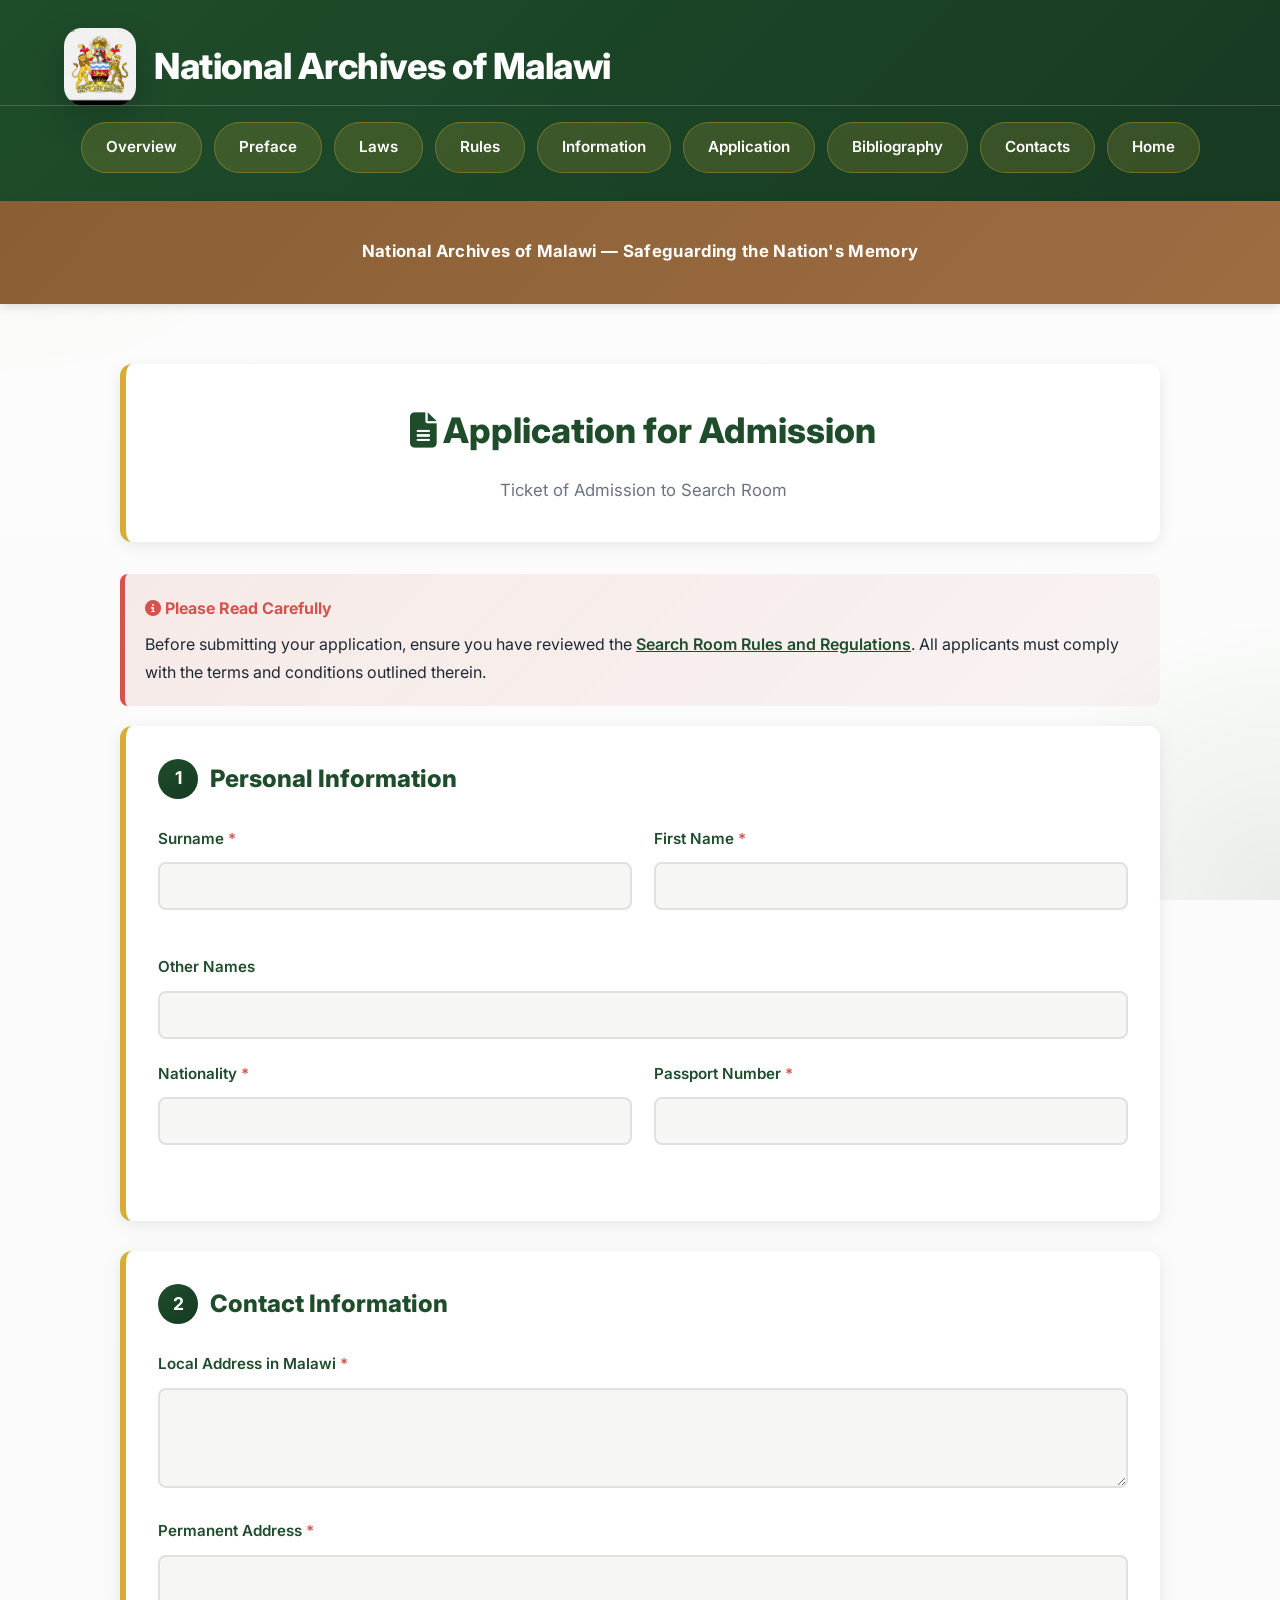
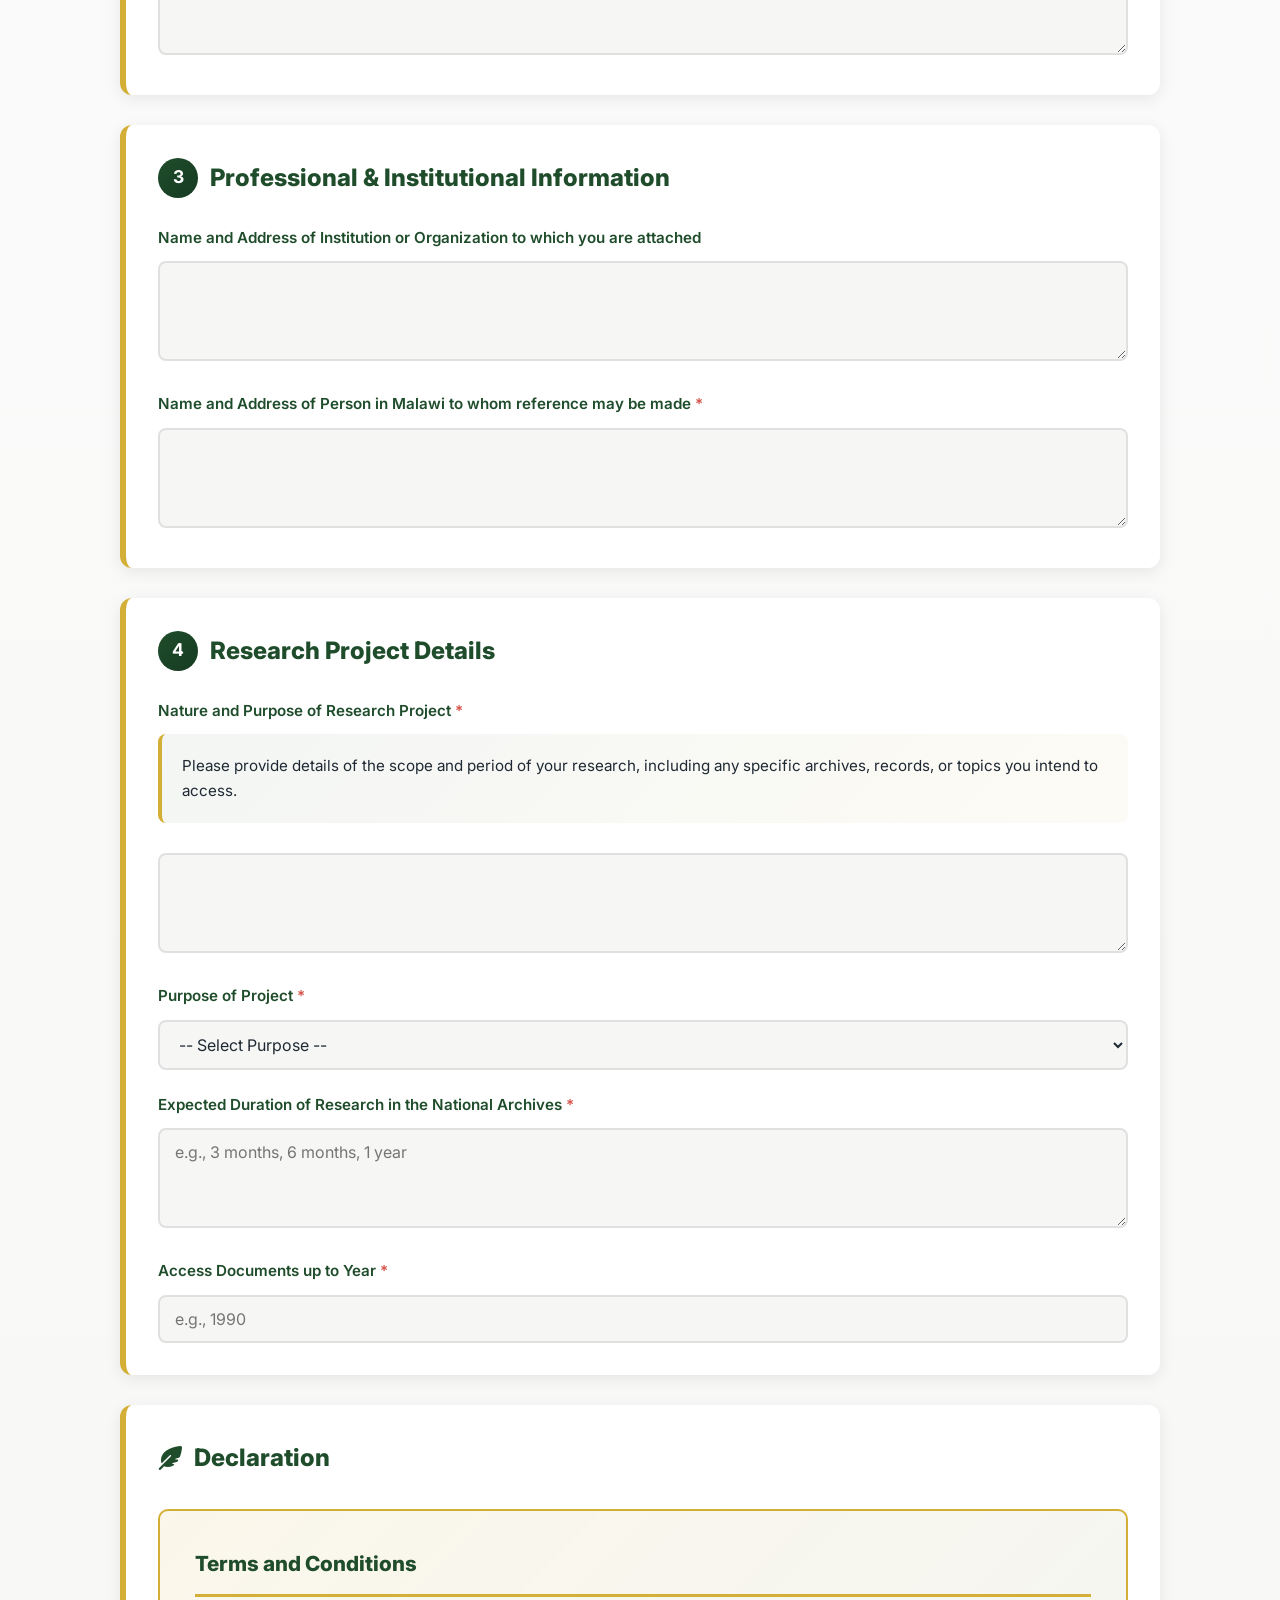
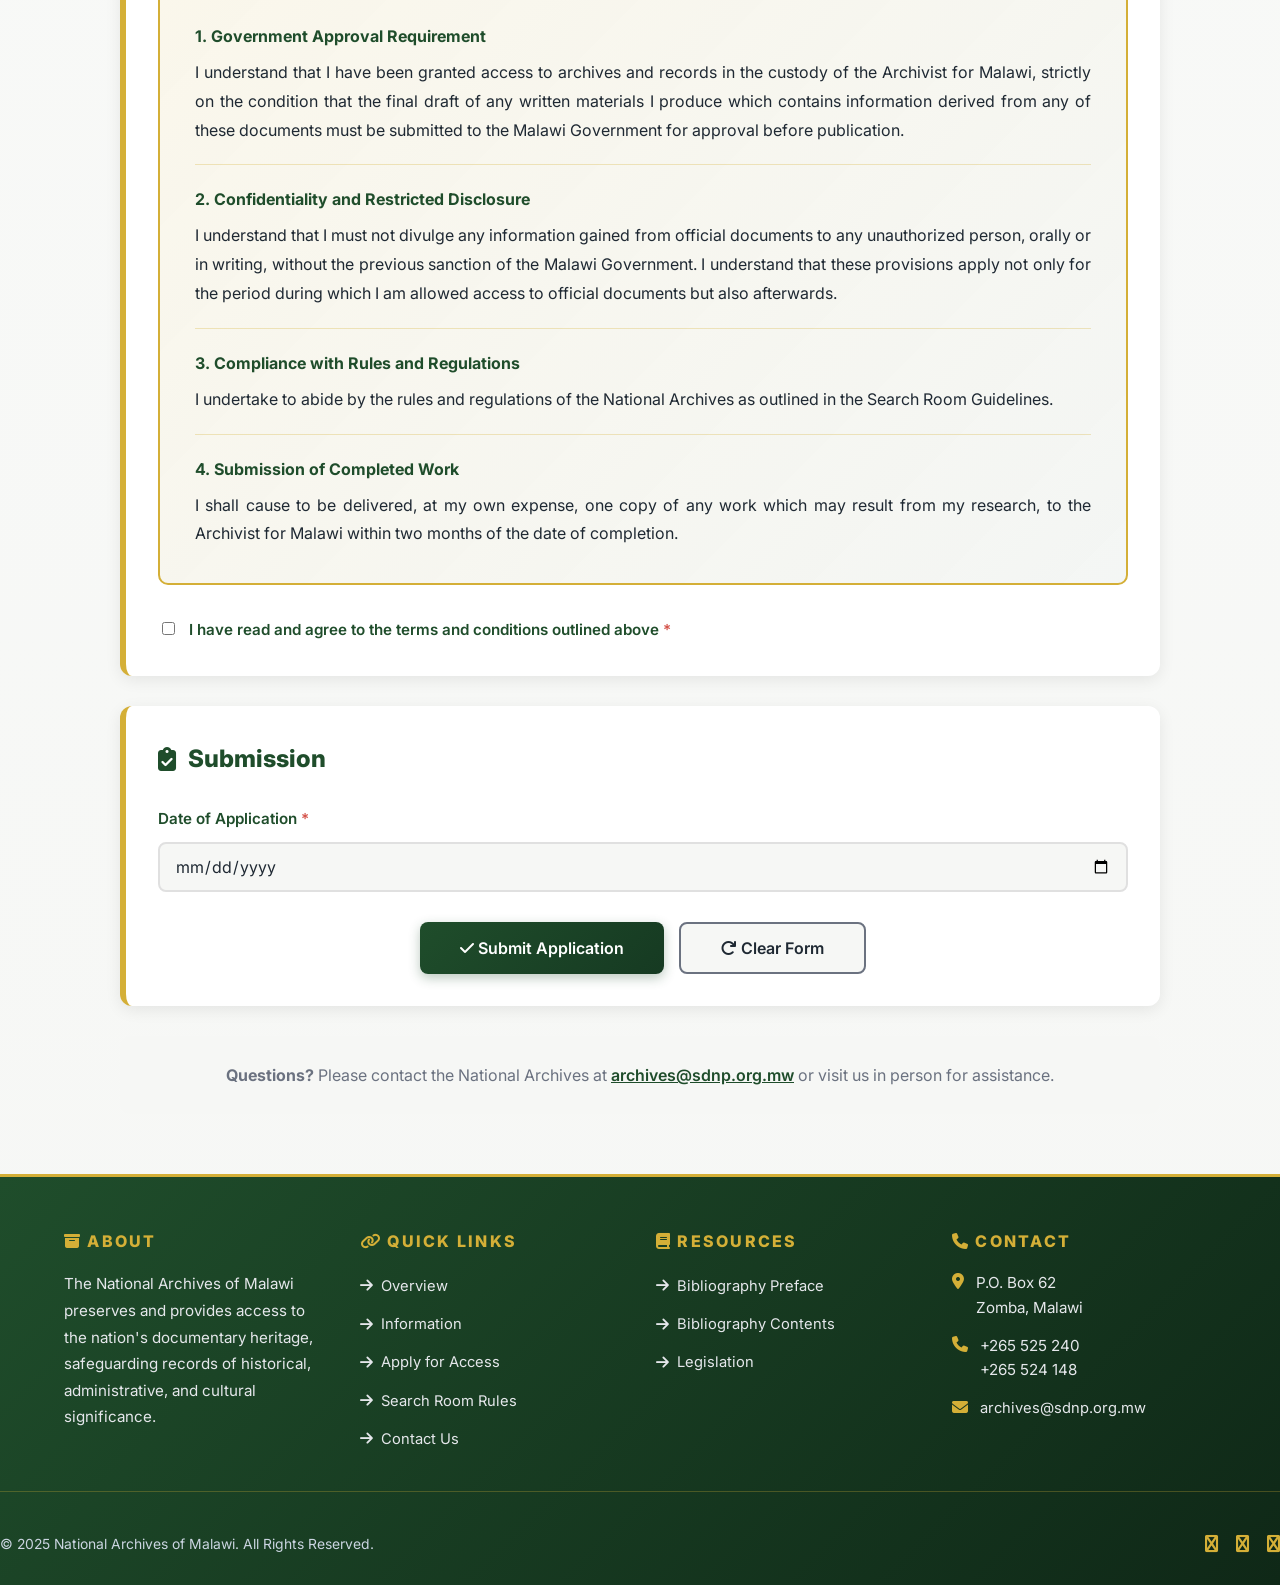
==== commit 629f1381: "Refine layout spacing and clean up header markup" ====
--- a/application.html
+++ b/application.html
@@ -16,15 +16,16 @@
   <style>
     /* Application Form Styles */
     .application-container {
-      max-width:1000px;
+      width:100%;
+      max-width:1100px;
       margin:60px auto;
-      padding:0 40px;
+      padding:0 30px;
     }
 
     .form-header {
       background:var(--white);
-      padding:50px;
-      margin-bottom:40px;
+      padding:36px;
+      margin-bottom:32px;
       border-radius:12px;
       box-shadow:0 4px 16px rgba(0,0,0,0.08);
       border-left:6px solid var(--accent);
@@ -46,7 +47,7 @@
 
     .form-section {
       background:var(--white);
-      padding:40px;
+      padding:32px;
       margin-bottom:30px;
       border-radius:12px;
       box-shadow:0 4px 16px rgba(0,0,0,0.08);
@@ -57,7 +58,7 @@
       color:var(--primary);
       font-size:1.5rem;
       margin-top:0;
-      margin-bottom:30px;
+      margin-bottom:26px;
       font-weight:800;
       display:flex;
       align-items:center;
@@ -65,7 +66,7 @@
     }
 
     .form-group {
-      margin-bottom:25px;
+      margin-bottom:22px;
     }
 
     .form-group:last-child {
@@ -74,9 +75,9 @@
 
     .form-row {
       display:grid;
-      grid-template-columns:1fr 1fr;
-      gap:25px;
-      margin-bottom:25px;
+      grid-template-columns:repeat(2,minmax(260px,1fr));
+      gap:22px;
+      margin-bottom:22px;
     }
 
     .form-row.full {
@@ -328,9 +329,9 @@
       <a href="index.html">Home</a>
     </div>
   </nav>
+</header>
+
 <main>
-</header>
-</header>
 
 <!-- Announcement Banner -->
 <section class="announcement">
--- a/archives-styles.css
+++ b/archives-styles.css
@@ -40,7 +40,7 @@
 
 .container{
   width:90%;
-  max-width:1180px;
+  max-width:1400px;
   margin:0 auto;
 }
 
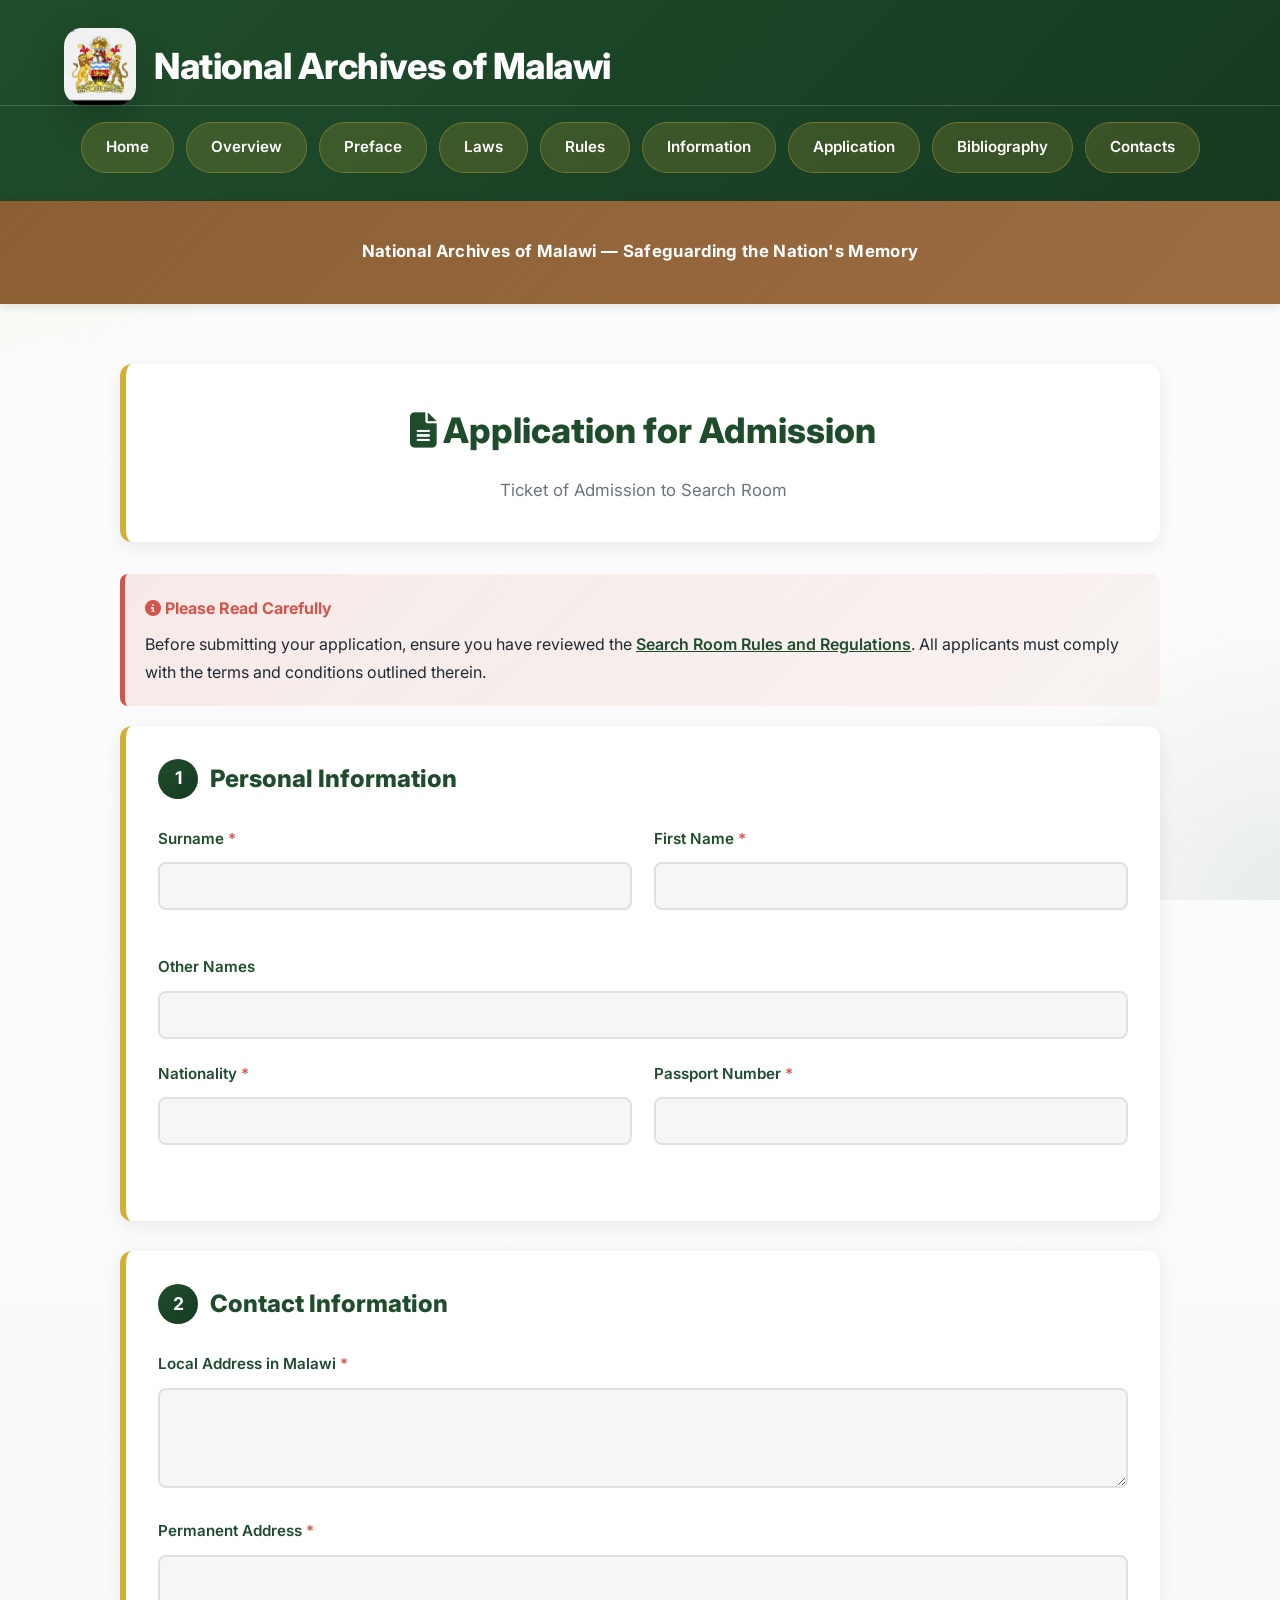
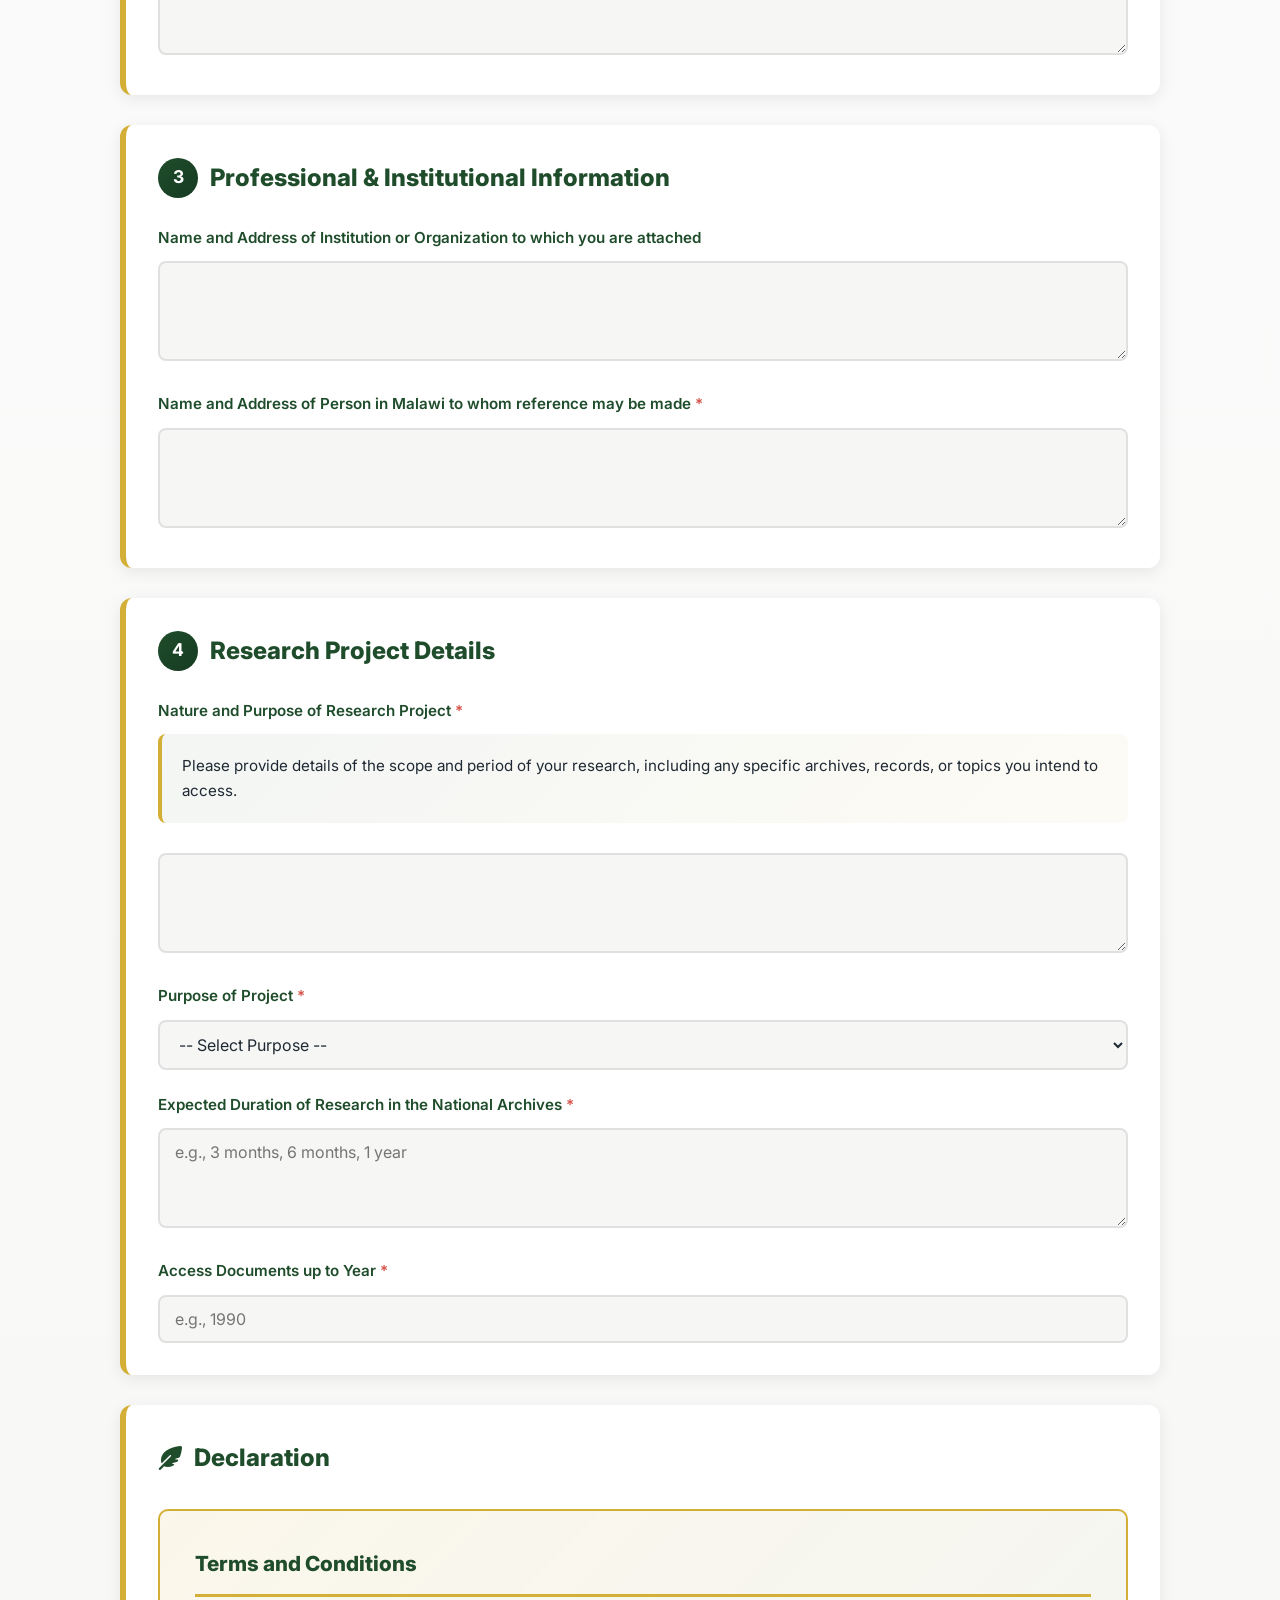
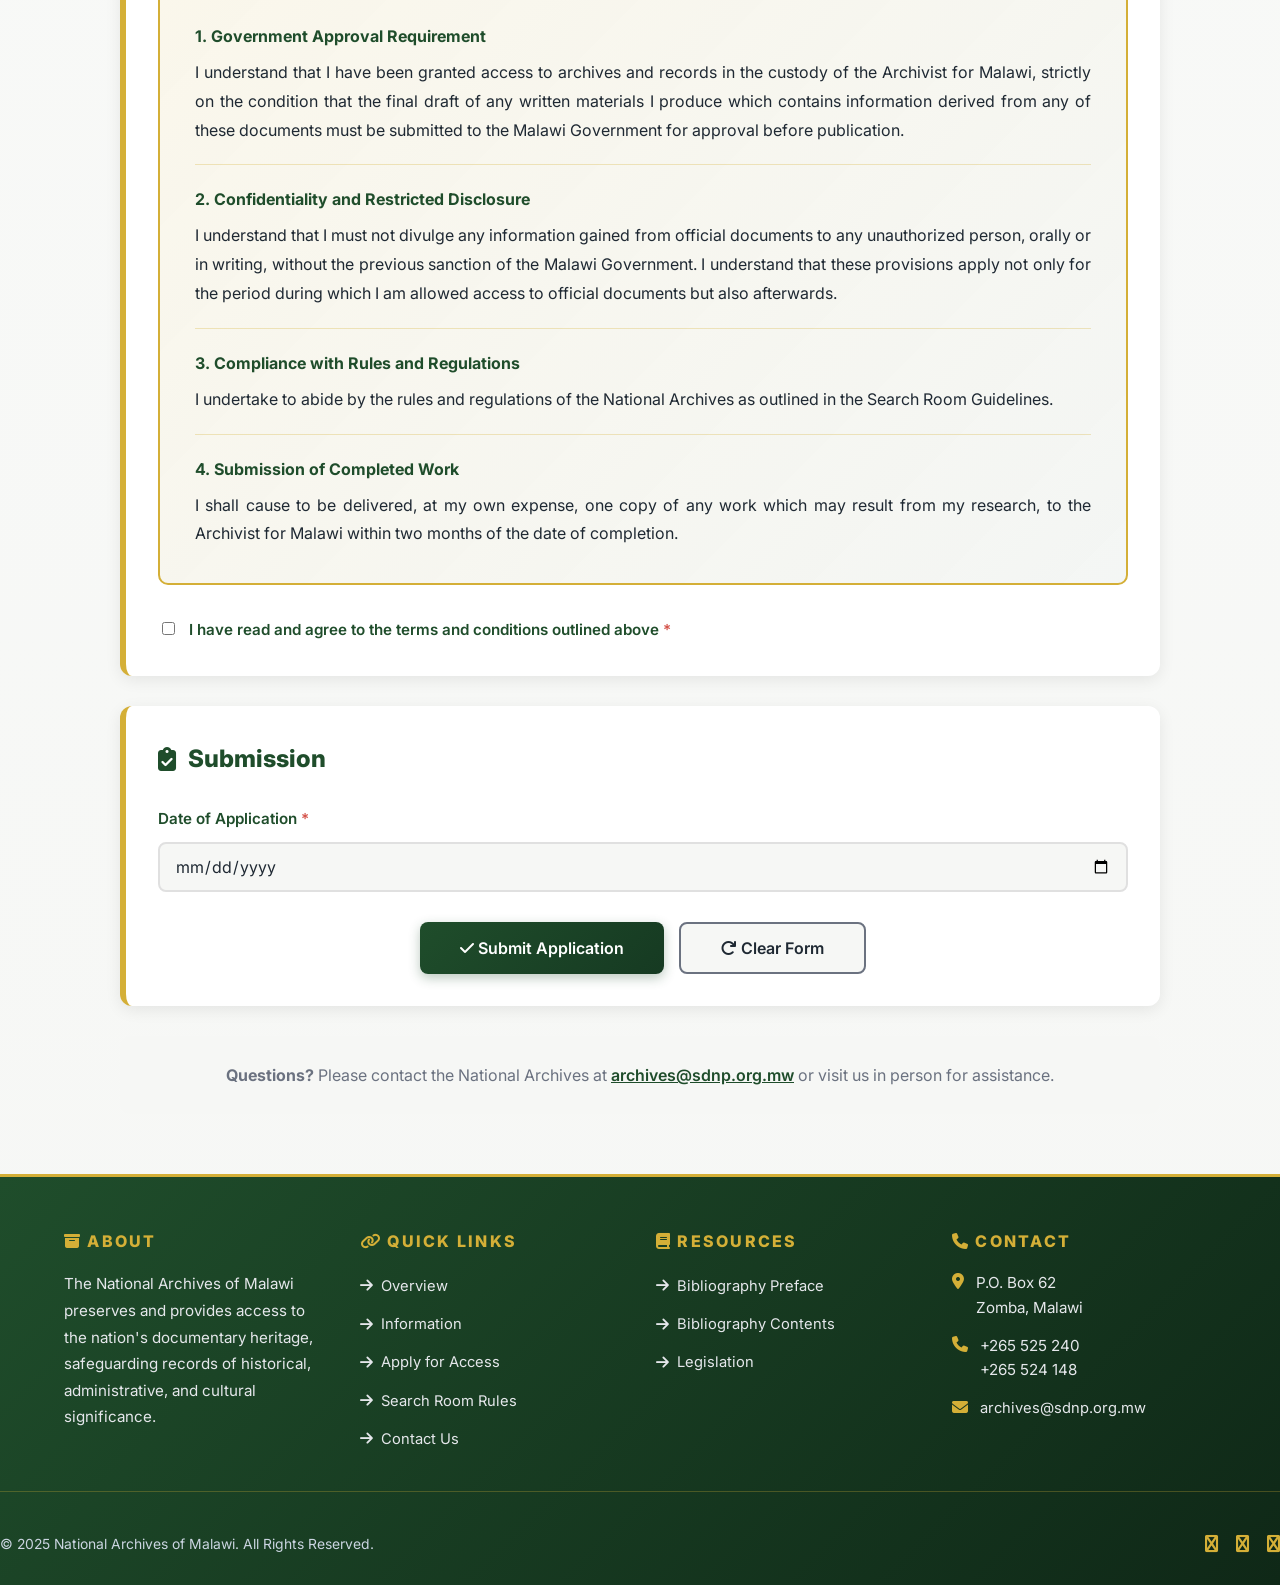
==== commit fd382a1f: "Prioritize home page in site navigation" ====
--- a/application.html
+++ b/application.html
@@ -318,6 +318,7 @@
   <!-- Navigation -->
   <nav class="main-nav" aria-label="Primary navigation">
     <div class="container nav-list">
+      <a href="index.html">Home</a>
       <a href="overview.html">Overview</a>
       <a href="biblio_preface.html">Preface</a>
       <a href="laws.html">Laws</a>
@@ -326,7 +327,6 @@
       <a href="application.html">Application</a>
       <a href="biblio-contents.html">Bibliography</a>
       <a href="staff.html">Contacts</a>
-      <a href="index.html">Home</a>
     </div>
   </nav>
 </header>
